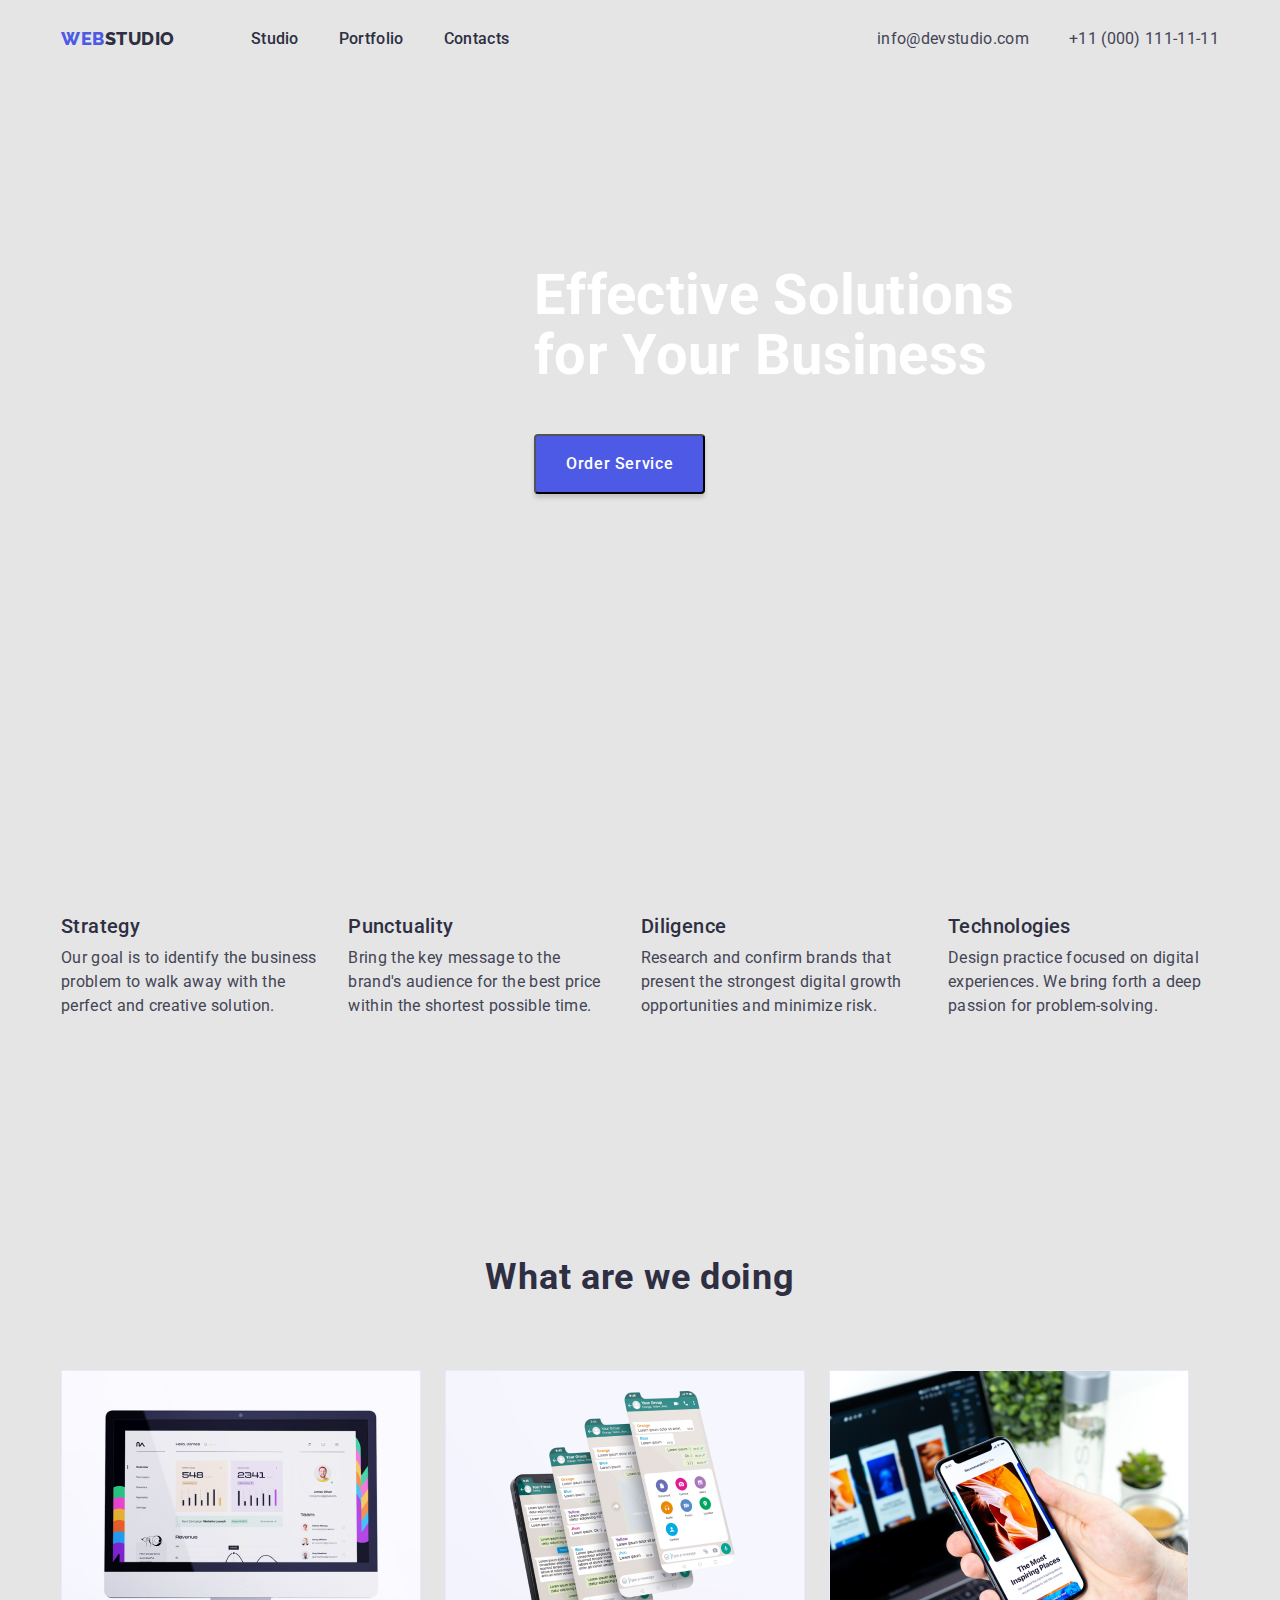
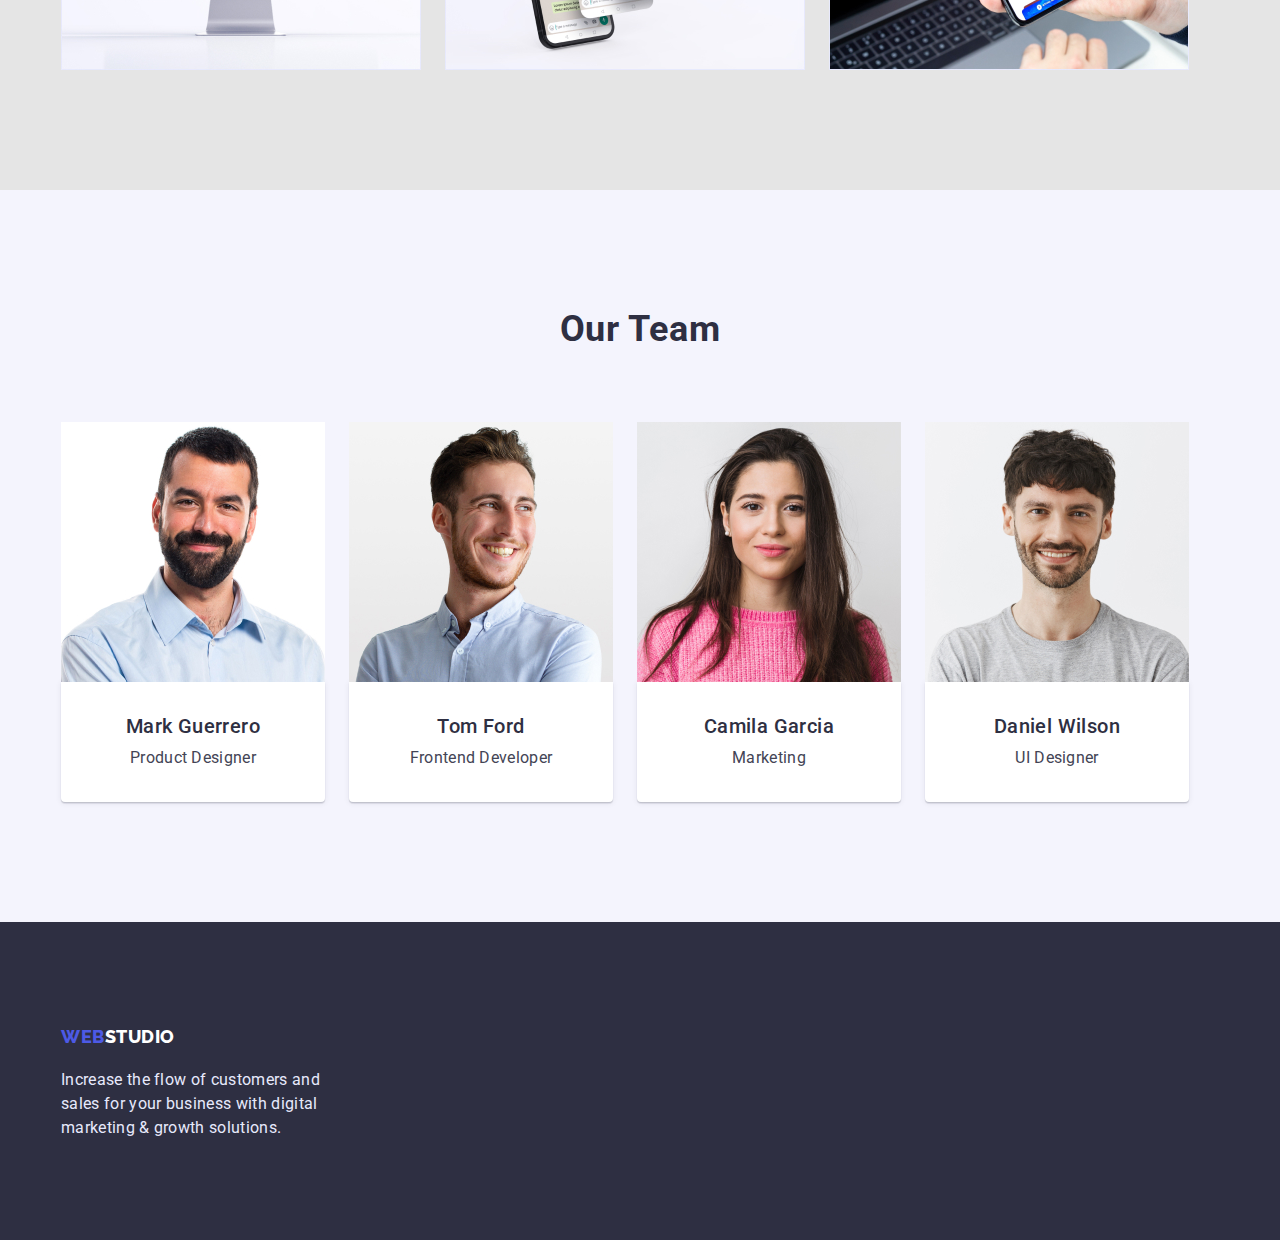
==== index.html @ 833ce64d "робить зміни" ====
<!DOCTYPE html>
<html lang="en">
  <head>
    <meta charset="UTF-8" />
    <meta http-equiv="X-UA-Compatible" content="IE=edge" />
    <meta name="viewport" content="width=device-width, initial-scale=1.0" />
    <title>Homework2</title>
    <link rel="preconnect" href="https://fonts.googleapis.com" />
    <link rel="preconnect" href="https://fonts.gstatic.com" crossorigin />
    <link
      href="https://fonts.googleapis.com/css2?family=Raleway:wght@800&family=Roboto:wght@400;500;700;900&display=swap"
      rel="stylesheet"
    />
    <link
      rel="stylesheet"
      href="https://cdn.jsdelivr.net/npm/modern-normalize@1.1.0/modern-normalize.css"
    />
    <link rel="stylesheet" href="./css/styles.css" />
  </head>
  <body>
    <!--header-->
    <header class="top-header">
      <div class="container top-header-container">
        <nav class="nav">
          <a class="logo link container-logo" href="./index.html">Web<span class="logo-studio-up">Studio</span></a>
          <ul class="menu list">
            <li class="menu-item"><a href="./index.html" class="menu-link link">Studio</a></li>
            <li class="menu-item">
              <a href="./portfolio.html" class="menu-link link">Portfolio</a>
            </li>
            <li class="menu-item"><a href="" class="menu-link link">Contacts</a></li>
          </ul>
        </nav>
        <ul class="contact list">
          <li class="contact-mail">
            <a href="mailto:info@devstudio.com" class="mail link">info@devstudio.com</a>
          </li>
          <li class="contact-number">
            <a href="tel:+110001111111" class="number link">+11 (000) 111-11-11</a>
          </li>
        </ul>
      </div>
    </header>
    <!-- HERO -->
    <section class="hero">
      <div class="container hero-container">
        <h1 class="hero-title">Effective Solutions for Your Business</h1>
        <button type="button" class="modal-btn">Order Service</button>
      </div>
    </section>
    <!--main-->
    <main class="main">
      <!-- OUR FEATURES -->
      <section class="section">
        <div class="container container-features">
          <h2 class="section-title our">Our features</h2>
          <ul class="features-list list">
            <li class="features-list-title">
              <h3 class="caption">Strategy</h3>
              <p class="suptitle suptitle-features">
                Our goal is to identify the business problem to walk away with the perfect and
                creative solution.
              </p>
            </li>
            <li class="features-list-title">
              <h3 class="caption">Punctuality</h3>
              <p class="suptitle suptitle-features">
                Bring the key message to the brand's audience for the best price within the shortest
                possible time.
              </p>
            </li>
            <li class="features-list-title">
              <h3 class="caption">Diligence</h3>
              <p class="suptitle suptitle-features">
                Research and confirm brands that present the strongest digital growth opportunities
                and minimize risk.
              </p>
            </li>
            <li class="features-list-title">
              <h3 class="caption">Technologies</h3>
              <p class="suptitle suptitle-features">
                Design practice focused on digital experiences. We bring forth a deep passion for
                problem-solving.
              </p>
            </li>
          </ul>
        </div>
      </section>
      <!-- What are we doing -->
      <section class="section">
        <div class="container">
          <h2 class="section-title">What are we doing</h2>
          <ul class="work-list list">
            <li class="work-list-title">
              <img
                class="pictures-work"
                src="./images/box1.jpg"
                alt="ekran"
                width="360"
                height="300"
              />
            </li>
            <li class="work-list-title">
              <img
                class="pictures-work"
                src="./images/box2.jpg"
                alt="phones"
                width="360"
                height="300"
              />
            </li>
            <li class="work-list-title">
              <img
                class="pictures-work"
                src="./images/box3.jpg"
                alt="notebook and phone"
                width="360"
                height="300"
              />
            </li>
          </ul>
        </div>
      </section>
      <section class="section section-team">
        <div class="container">
          <h2 class="section-title">Our Team</h2>
          <ul class="team-list list">
            <li class="team-list-title">
              <img
                class="pictures-team"
                src="./images/card1.jpg"
                alt="produkt designer"
                width="264"
                height="260"
              />
              <div class="team-card">
                <h3 class="caption">Mark Guerrero</h3>
                <p class="suptitle suptitle-team">Product Designer</p>
              </div>
            </li>
            <li class="team-list-title">
              <img
                class="pictures-team"
                src="./images/card2.jpg"
                alt="fronted developer"
                width="264"
                height="260"
              />
              <div class="team-card">
                <h3 class="caption">Tom Ford</h3>
                <p class="suptitle suptitle-team">Frontend Developer</p>
              </div>
            </li>
            <li class="team-list-title">
              <img
                class="pictures-team"
                src="./images/card3.jpg"
                alt="marketing"
                width="264"
                height="260"
              />
              <div class="team-card">
                <h3 class="caption">Camila Garcia</h3>
                <p class="suptitle suptitle-team">Marketing</p>
              </div>
            </li>
            <li class="team-list-title">
              <img
                class="pictures-team"
                src="./images/card4.jpg"
                alt="ul designer"
                width="264"
                height="260"
              />
              <div class="team-card">
                <h3 class="caption">Daniel Wilson</h3>
                <p class="suptitle suptitle-team">UI Designer</p>
              </div>
            </li>
          </ul>
        </div>
      </section>
    </main>
    <!--footer-->
    <footer class="footer">
      <div class="container container-footer">
        <a href="./index.html" class="logo link footer-logo">Web<span class="logo-studio-down">Studio</span></a>
        <p class="suptitle suptitle-footer">
          Increase the flow of customers and sales for your business with digital marketing & growth
          solutions.
        </p>
      </div>
    </footer>
  </body>
</html>
---- css/styles.css ----
:root {
  --primery-text-color: #434455;
  --title-text-color: #2e2f42;
  --accent-color: #404bbf;
  --primery-background-color: #e5e5e5;
  --secondary-background-color: #4d5ae5;
  --third-text-color: #ffffff;
  --additional-color: #e7e9fc;
}
body {
  font-family: 'Roboto', sans-serif;
  letter-spacing: 0.02em;
  color: var(--primery-text-color);
  background-color: var(--primery-background-color);
}
.section {
  padding-top: 120px;
  padding-bottom: 120px;
}
.container {
  width: 1158px;
  margin-left: auto;
  margin-right: auto;

}
h1,
h2,
h3,
h4,
p {
  margin-top: 0;
  margin-bottom: 0;
}
ul,
ol {
  margin-top: 0;
  margin-bottom: 0;
  padding-left: 0;
}
img {
  display: block;
}
.list {
  list-style: none;
}

.link {
  text-decoration: none;
}
/* ===================HEADER================================ */

/* menu */
.top-header-container {
  display: flex;
  align-items: center;
  padding-top: 24px;
  padding-bottom: 24px;
}
.nav {
  display: flex;
  align-items: center;
}
.container-logo {margin-right: 76px;}
.menu {
  display: flex;
  align-items: center;
}
.contact {
  display: flex;
  align-items: center;
  margin-left: auto;
}
.number {
  margin-left: 40px;
  
}

.menu-link {
  font-weight: 500;
  font-size: 16px;
  line-height: 1.5;
  color: var(--title-text-color);
}
.menu-item:not(:last-child) {
  margin-right: 40px;
}

.menu-link:hover,
.menu-link:focus {
  color: var(--accent-color);
}
.contact {
  display: flex;
  align-items: center;
}
.mail,
.number {
  font-size: 16px;
  line-height: 1.5;
  color: var(--primery-text-color);
}
.mail:hover,
.number:hover,
.mail:focus,
.number:focus {
  color: var(--accent-color);
}
/* ===================/HEADER================================ */
/*===================== COMPONENTS =================*/
.logo {
  font-family: 'Raleway', sans-serif;
  font-weight: 800;
  font-size: 18px;
  line-height: 1.67;
  letter-spacing: 0.03em;
  text-transform: uppercase;
  color: var(--secondary-background-color);
  
}
.logo .logo-studio-up {
  color: var(--title-text-color);
}
.logo .logo-studio-down {
  color: var(--third-text-color);
}
/* button */
.modal-btn {
  font-family: 'Roboto';
  font-weight: 500;
  font-size: 16px;
  line-height: 1.5;
  letter-spacing: 0.04em;
  color: var(--third-text-color);
  background-color: var(--secondary-background-color);
  cursor: pointer;
  box-shadow: 0px 4px 4px rgba(0, 0, 0, 0.15);
  border-radius: 4px;
  padding-top: 16px;
  padding-bottom: 16px;
  padding-left: 30px;
  padding-right: 30px;
}
.modal-btn:hover,
.modal-btn:focus {
  background-color: var(--accent-color);
  color: var(--third-text-color);
}
.button {
  font-family: 'Roboto';
  font-weight: 500;
  font-size: 16px;
  line-height: 1.5;
  letter-spacing: 0.04em;
  color: var(--secondary-background-color);
}
.button:hover,
.button:focus {
  color: var(--third-text-color);
  background-color: var(--accent-color);
  cursor: pointer;
}
.suptitle {
  font-size: 16px;
  line-height: 1.5;
  color: var(--primery-text-color);

}

.suptitle-footer {
  color: var(--additional-color);
}
.caption {
  font-weight: 500;
  font-size: 20px;
  line-height: 1.2;
  letter-spacing: 0.02em;
  color: var(--title-text-color);
  

}

.section-title {
  font-size: 36px;
  line-height: 1.11;
  letter-spacing: 0.02em;
  color: var(--title-text-color);
  text-align: center;
  margin-bottom: 72px;
  display: flex;
  justify-content: center;


}
/* ==================HERO========== */
.hero-container{

 padding-top: 188px;
 padding-bottom: 188px;
 padding-left: 473px;
  
}
.hero-title {
  font-size: 56px;
  line-height: 1.07;
  color: var(--third-text-color);
  width: 494px;
height: 120px;
left: 473px;
top: 260px;
margin-bottom: 48px;

}

.our {
  opacity: 0;
}
/* ===================/HERO================================ */

/*===================== MAIN =================*/


 
  

/* features */

.features-list{
  display: flex;
  gap:24px;
} 
.features-list-title{
  flex-basis: calc((100%-48px)/3);
}

.work-list
{
  display: flex;
  gap: 24px;
}
.team-list{
  display: flex;
  gap: 24px;
}

.feature-list .title {
  color: var(--title-text-color);
}
.caption{
  margin-bottom: 8px;
}
.section-team {
  background-color: #F4F4FD;
  display: flex;
  
}
.team-card
{  padding-top: 32px;
  padding-bottom: 32px;
  padding-right: 16px;
  padding-left: 16px;
  background-color: var(--third-text-color);
  box-shadow: 0px 1px 6px rgba(46, 47, 66, 0.08), 0px 1px 1px rgba(46, 47, 66, 0.16), 0px 2px 1px rgba(46, 47, 66, 0.08);
border-radius: 0px 0px 4px 4px;
text-align: center;

}

/*===================== /MAIN =================*/

/* ===================FOOTER============= */
.footer {
  background-color: var(--title-text-color);
}
.container-footer{
  padding-top: 100px;
  padding-bottom: 100px;
  

}
.suptitle-footer{
  width: 264px;
height: 72px;
left: 156px;
top: 2418px;
margin-top: 16px;
flex-grow: 1;

}

/* ===================/FOOTER============= */
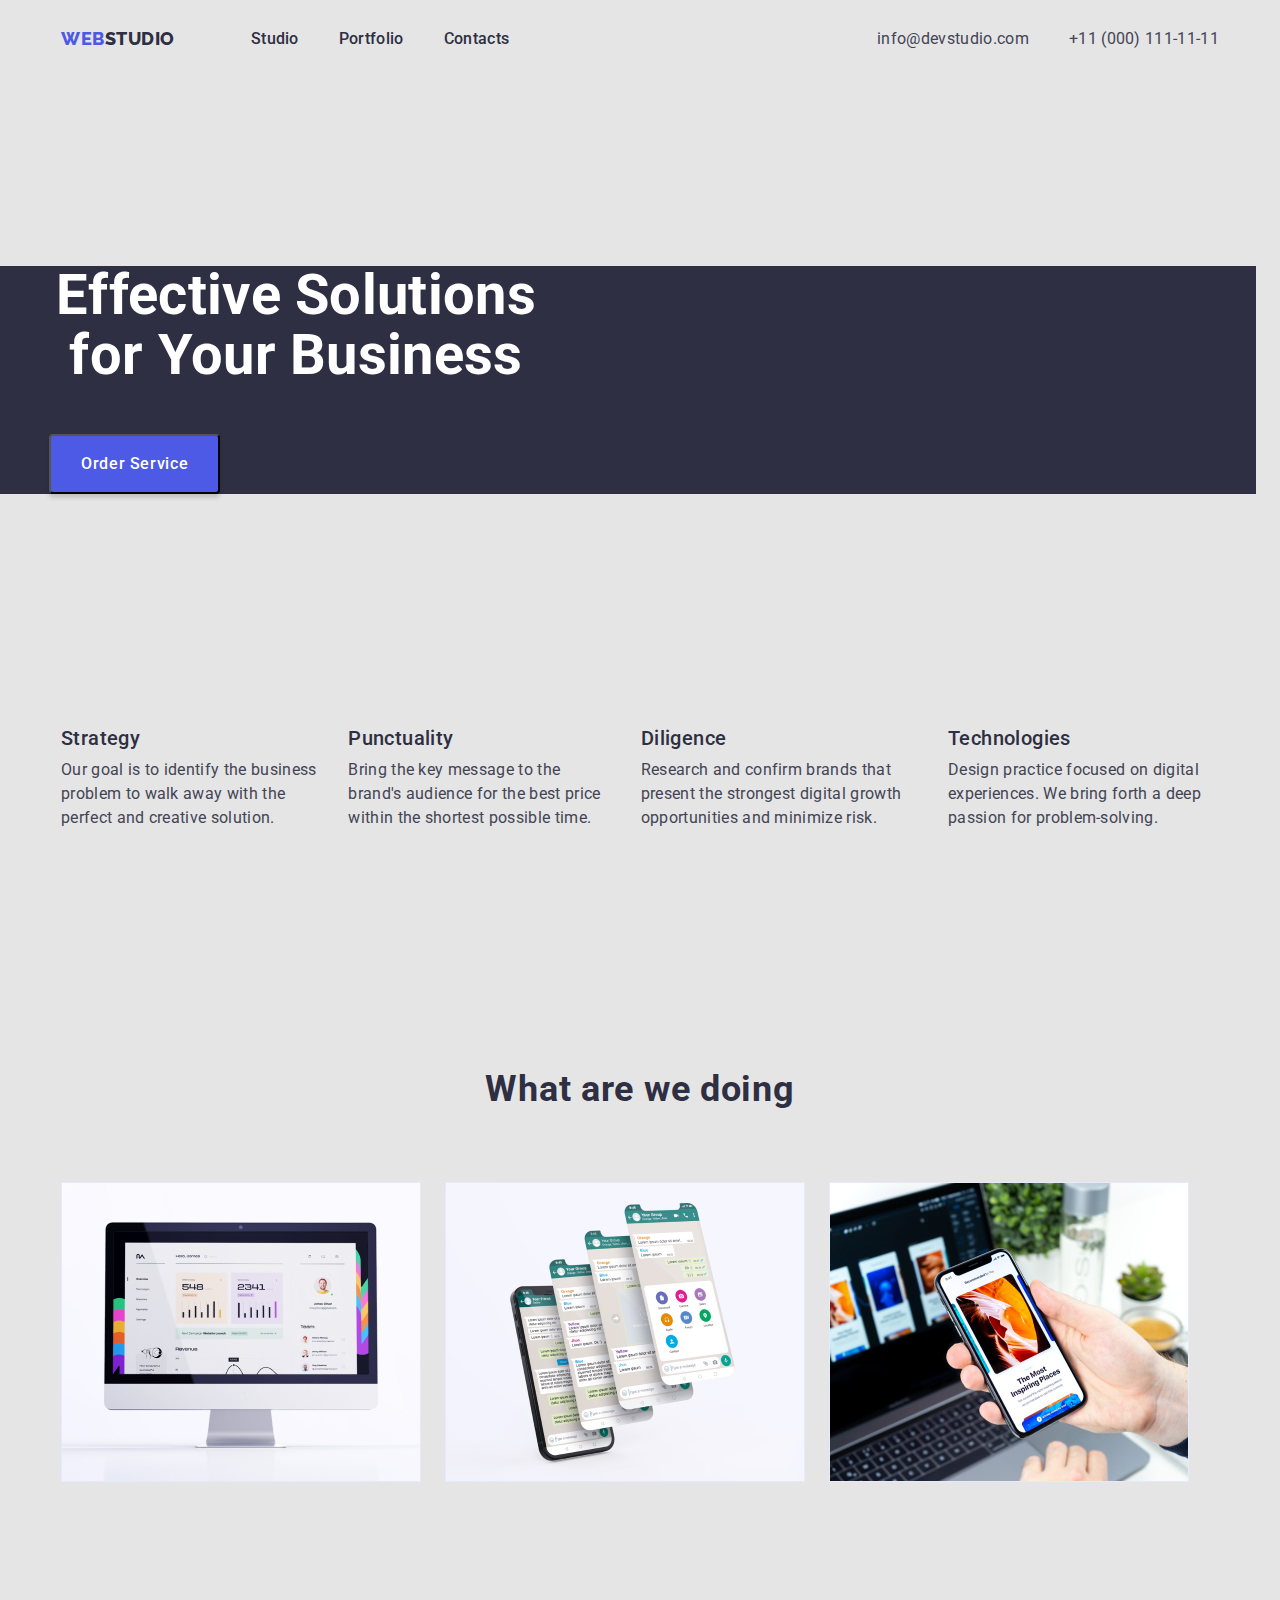
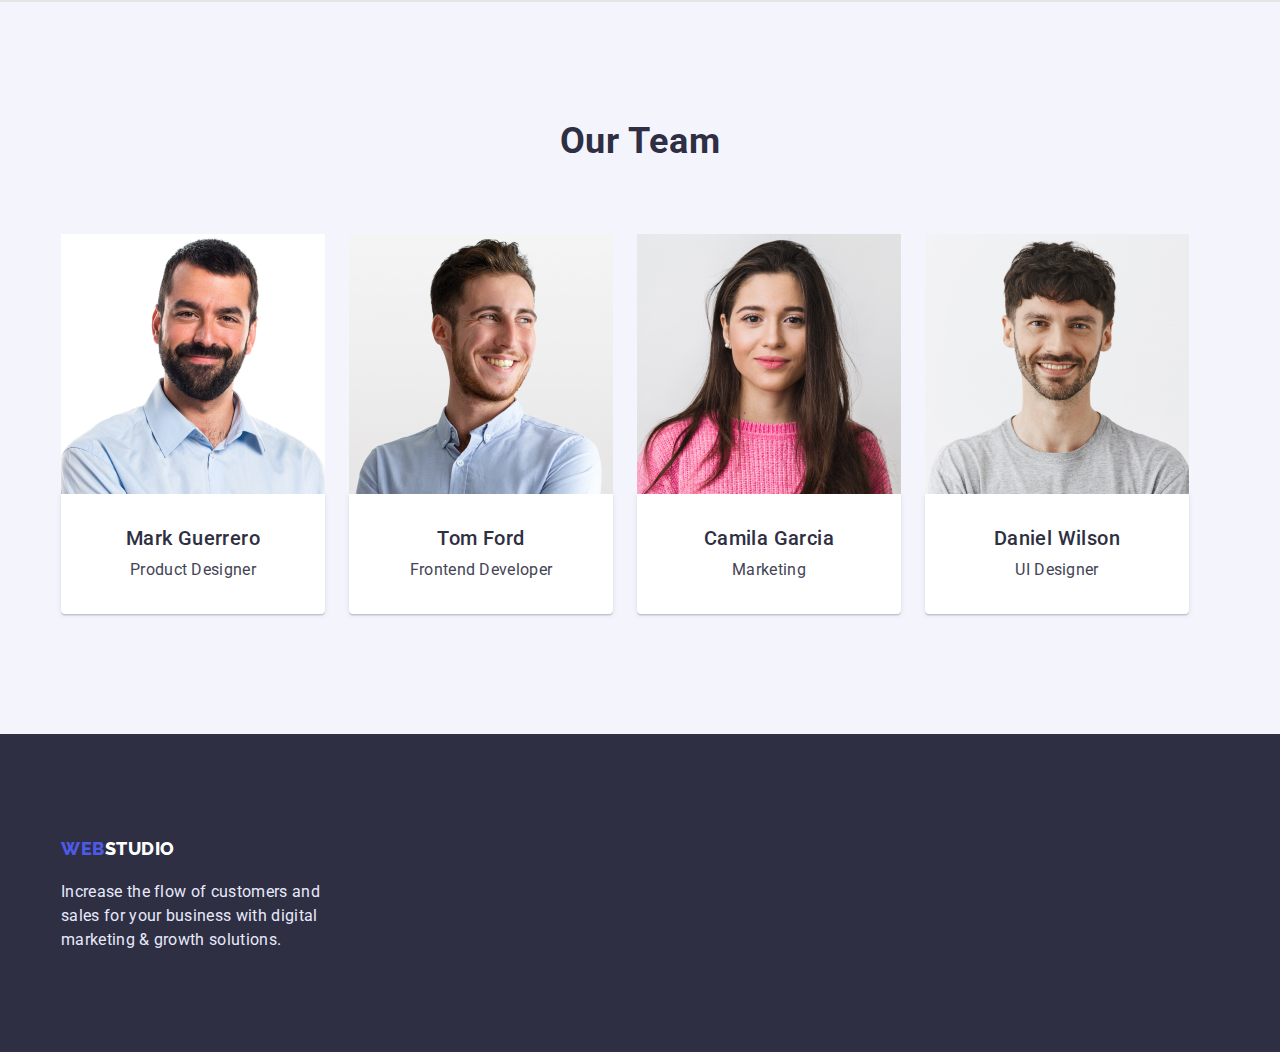
==== commit 2443ff75: "Зміна стилів" ====
--- a/index.html
+++ b/index.html
@@ -52,7 +52,7 @@
     <main class="main">
       <!-- OUR FEATURES -->
       <section class="section">
-        <div class="container container-features">
+        <div class="container  ">
           <h2 class="section-title our">Our features</h2>
           <ul class="features-list list">
             <li class="features-list-title">
--- a/css/styles.css
+++ b/css/styles.css
@@ -21,7 +21,6 @@
   width: 1158px;
   margin-left: auto;
   margin-right: auto;
-
 }
 h1,
 h2,
@@ -60,7 +59,9 @@
   display: flex;
   align-items: center;
 }
-.container-logo {margin-right: 76px;}
+.container-logo {
+  margin-right: 76px;
+}
 .menu {
   display: flex;
   align-items: center;
@@ -72,7 +73,6 @@
 }
 .number {
   margin-left: 40px;
-  
 }
 
 .menu-link {
@@ -115,7 +115,6 @@
   letter-spacing: 0.03em;
   text-transform: uppercase;
   color: var(--secondary-background-color);
-  
 }
 .logo .logo-studio-up {
   color: var(--title-text-color);
@@ -163,7 +162,6 @@
   font-size: 16px;
   line-height: 1.5;
   color: var(--primery-text-color);
-
 }
 
 .suptitle-footer {
@@ -175,8 +173,6 @@
   line-height: 1.2;
   letter-spacing: 0.02em;
   color: var(--title-text-color);
-  
-
 }
 
 .section-title {
@@ -186,83 +182,78 @@
   color: var(--title-text-color);
   text-align: center;
   margin-bottom: 72px;
-  display: flex;
-  justify-content: center;
-
-
 }
 /* ==================HERO========== */
-.hero-container{
-
- padding-top: 188px;
- padding-bottom: 188px;
- padding-left: 473px;
-  
+.hero {
+  background-color: var(--title-text-color);
+  margin-right: 24px;
+}
+.hero-container {
 }
 .hero-title {
   font-size: 56px;
   line-height: 1.07;
   color: var(--third-text-color);
-  width: 494px;
-height: 120px;
-left: 473px;
-top: 260px;
-margin-bottom: 48px;
-
-}
+  max-width: 494px;
+  text-align: center;
+  margin-top: 188px;
+  margin-bottom: 48px;
+}
+
+/* ===================/HERO================================ */
+
+/*===================== MAIN =================*/
 
 .our {
   opacity: 0;
 }
-/* ===================/HERO================================ */
-
-/*===================== MAIN =================*/
-
-
+
+/* features */
+
+.features-list {
+  display: flex;
+  gap: 24px;
+}
+.features-list-title {
+  flex-basis: calc((100%-72px) / 4);
+}
+
+.work-list {
+  display: flex;
+  flex-wrap: wrap;
+  gap: 24px;
+}
+.work-list-title {
  
-  
-
-/* features */
-
-.features-list{
-  display: flex;
-  gap:24px;
-} 
-.features-list-title{
-  flex-basis: calc((100%-48px)/3);
-}
-
-.work-list
-{
-  display: flex;
+}
+.team-list {
+  display: flex;
+  flex-wrap: wrap;
   gap: 24px;
 }
-.team-list{
-  display: flex;
-  gap: 24px;
-}
-
+.team-list-title {
+  flex-basis: calc((100%-72px) / 4);
+}
 .feature-list .title {
   color: var(--title-text-color);
 }
-.caption{
+.caption {
   margin-bottom: 8px;
 }
 .section-team {
-  background-color: #F4F4FD;
-  display: flex;
-  
-}
-.team-card
-{  padding-top: 32px;
+  background-color: #f4f4fd;
+  display: flex;
+}
+.team-card {
+  padding-top: 32px;
   padding-bottom: 32px;
   padding-right: 16px;
   padding-left: 16px;
   background-color: var(--third-text-color);
-  box-shadow: 0px 1px 6px rgba(46, 47, 66, 0.08), 0px 1px 1px rgba(46, 47, 66, 0.16), 0px 2px 1px rgba(46, 47, 66, 0.08);
-border-radius: 0px 0px 4px 4px;
-text-align: center;
-
+  box-shadow: 0px 1px 6px rgba(46, 47, 66, 0.08), 0px 1px 1px rgba(46, 47, 66, 0.16),
+    0px 2px 1px rgba(46, 47, 66, 0.08);
+  border-radius: 0px 0px 4px 4px;
+  text-align: center;
 }
 
 /*===================== /MAIN =================*/
@@ -271,20 +262,17 @@
 .footer {
   background-color: var(--title-text-color);
 }
-.container-footer{
+.container-footer {
   padding-top: 100px;
   padding-bottom: 100px;
-  
-
-}
-.suptitle-footer{
+}
+.suptitle-footer {
   width: 264px;
-height: 72px;
-left: 156px;
-top: 2418px;
-margin-top: 16px;
-flex-grow: 1;
-
+  height: 72px;
+  left: 156px;
+  top: 2418px;
+  margin-top: 16px;
+  flex-grow: 1;
 }
 
 /* ===================/FOOTER============= */
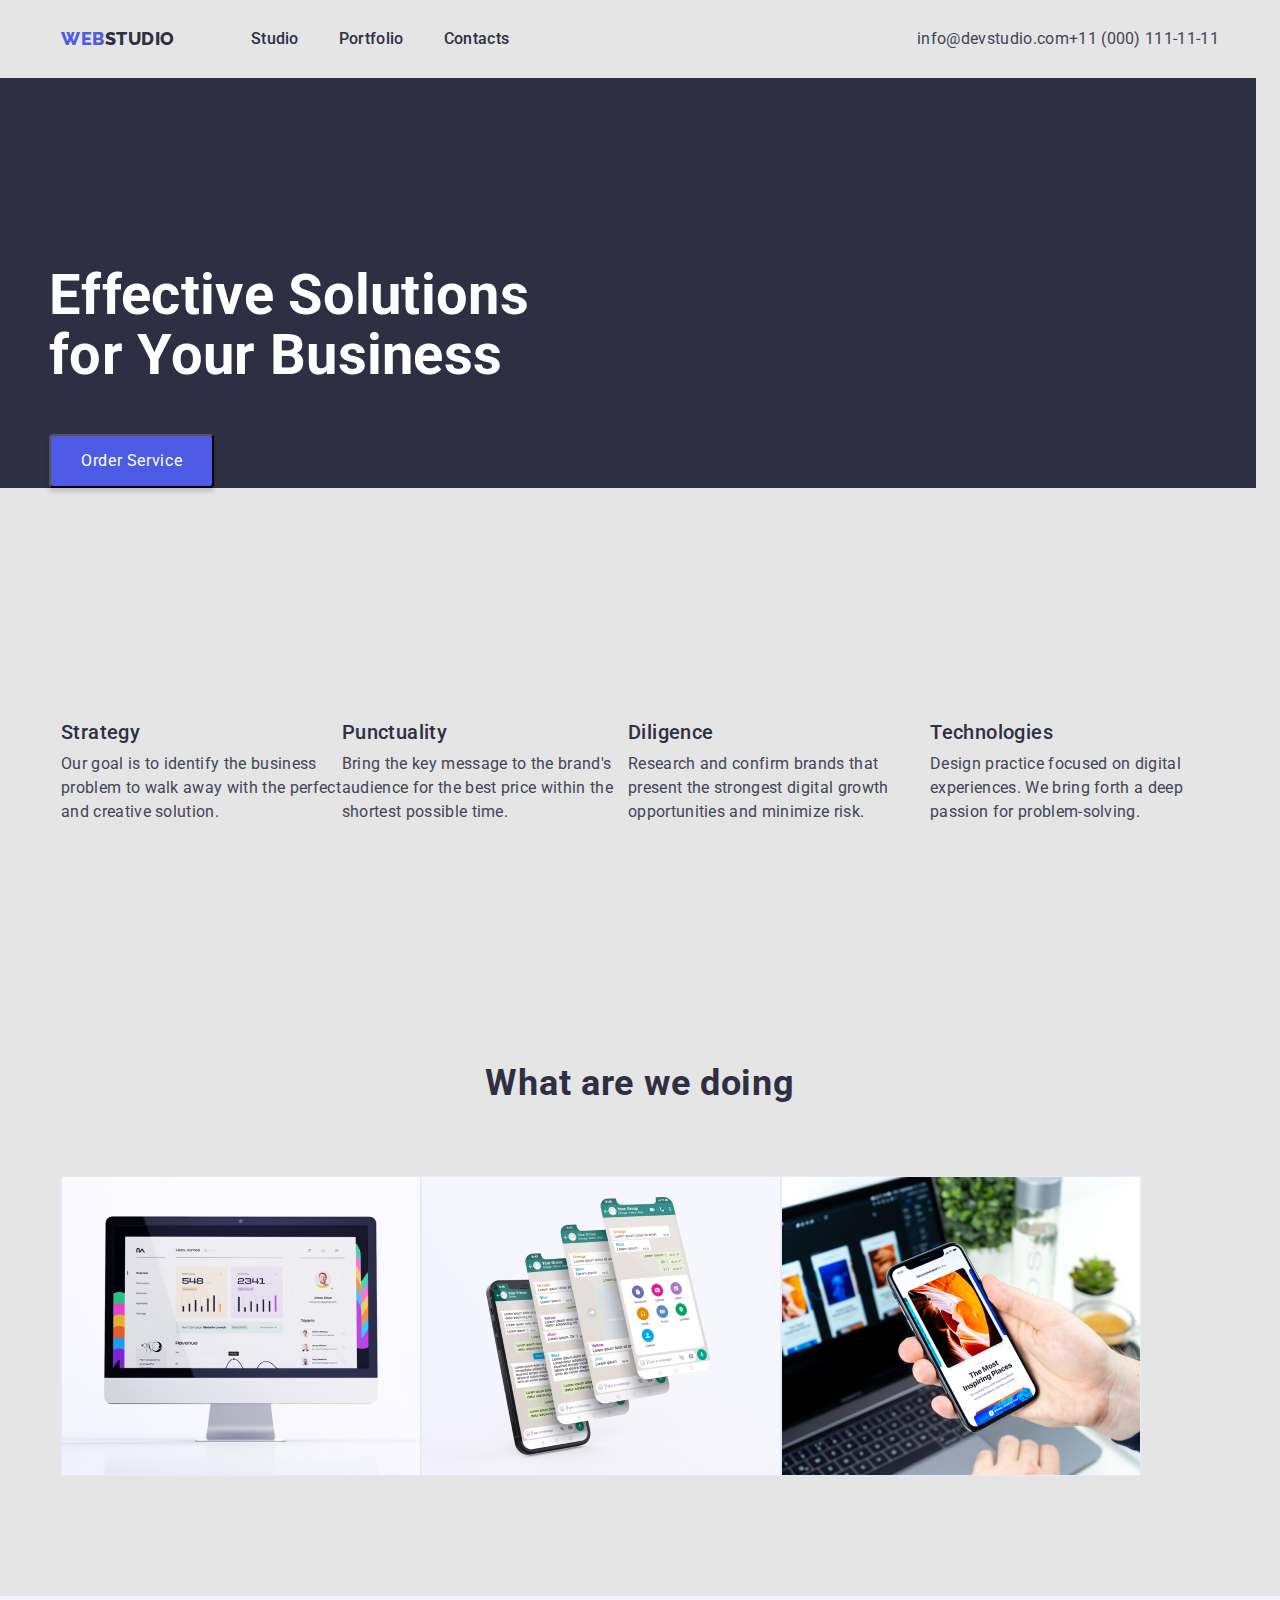
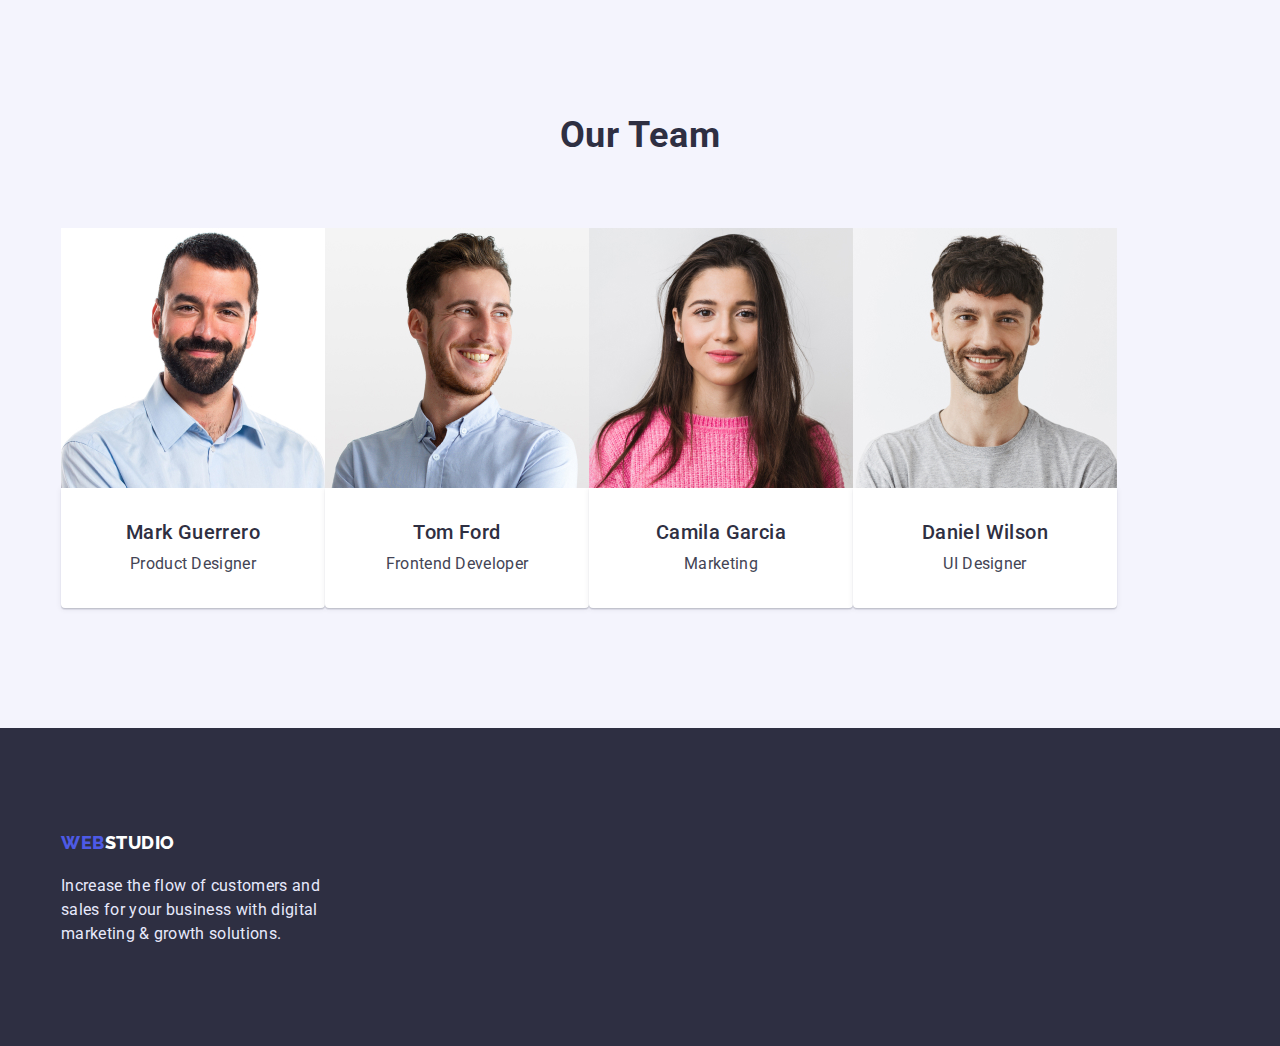
==== commit 27573bac: "продовження роботи" ====
--- a/index.html
+++ b/index.html
@@ -31,14 +31,14 @@
             <li class="menu-item"><a href="" class="menu-link link">Contacts</a></li>
           </ul>
         </nav>
-        <ul class="contact list">
+        <div class="contact-div"><ul class="contact list">
           <li class="contact-mail">
             <a href="mailto:info@devstudio.com" class="mail link">info@devstudio.com</a>
           </li>
           <li class="contact-number">
             <a href="tel:+110001111111" class="number link">+11 (000) 111-11-11</a>
           </li>
-        </ul>
+        </ul></div>
       </div>
     </header>
     <!-- HERO -->
--- a/css/styles.css
+++ b/css/styles.css
@@ -21,14 +21,14 @@
   width: 1158px;
   margin-left: auto;
   margin-right: auto;
-}
+
+  }
 h1,
 h2,
 h3,
 h4,
 p {
-  margin-top: 0;
-  margin-bottom: 0;
+  margin:0;
 }
 ul,
 ol {
@@ -36,13 +36,13 @@
   margin-bottom: 0;
   padding-left: 0;
 }
+button {cursor: pointer;} 
 img {
   display: block;
 }
 .list {
   list-style: none;
 }
-
 .link {
   text-decoration: none;
 }
@@ -66,13 +66,8 @@
   display: flex;
   align-items: center;
 }
-.contact {
-  display: flex;
-  align-items: center;
-  margin-left: auto;
-}
-.number {
-  margin-left: 40px;
+.menu-item:not(:last-child) {
+  margin-right: 40px;
 }
 
 .menu-link {
@@ -81,17 +76,20 @@
   line-height: 1.5;
   color: var(--title-text-color);
 }
-.menu-item:not(:last-child) {
-  margin-right: 40px;
+.contact {
+  display: flex;
+  align-items: center;
+  margin-left: auto;
+}
+.contact-div{ margin-left: auto;
+}
+.contact-div:first-child {
+  margin-left: 40px;
 }
 
 .menu-link:hover,
 .menu-link:focus {
   color: var(--accent-color);
-}
-.contact {
-  display: flex;
-  align-items: center;
 }
 .mail,
 .number {
@@ -124,10 +122,7 @@
 }
 /* button */
 .modal-btn {
-  font-family: 'Roboto';
-  font-weight: 500;
-  font-size: 16px;
-  line-height: 1.5;
+ 
   letter-spacing: 0.04em;
   color: var(--third-text-color);
   background-color: var(--secondary-background-color);
@@ -145,10 +140,7 @@
   color: var(--third-text-color);
 }
 .button {
-  font-family: 'Roboto';
   font-weight: 500;
-  font-size: 16px;
-  line-height: 1.5;
   letter-spacing: 0.04em;
   color: var(--secondary-background-color);
 }
@@ -157,15 +149,20 @@
   color: var(--third-text-color);
   background-color: var(--accent-color);
   cursor: pointer;
+}
+
+.section-title {
+  font-size: 36px;
+  line-height: 1.11;
+  letter-spacing: 0.02em;
+  color: var(--title-text-color);
+  text-align: center;
+  margin-bottom: 72px;
 }
 .suptitle {
   font-size: 16px;
   line-height: 1.5;
   color: var(--primery-text-color);
-}
-
-.suptitle-footer {
-  color: var(--additional-color);
 }
 .caption {
   font-weight: 500;
@@ -174,14 +171,8 @@
   letter-spacing: 0.02em;
   color: var(--title-text-color);
 }
-
-.section-title {
-  font-size: 36px;
-  line-height: 1.11;
-  letter-spacing: 0.02em;
-  color: var(--title-text-color);
-  text-align: center;
-  margin-bottom: 72px;
+.suptitle-footer {
+  color: var(--additional-color);
 }
 /* ==================HERO========== */
 .hero {
@@ -195,9 +186,9 @@
   line-height: 1.07;
   color: var(--third-text-color);
   max-width: 494px;
-  text-align: center;
-  margin-top: 188px;
-  margin-bottom: 48px;
+ padding-bottom: 48px;
+ padding-top: 188px;
+
 }
 
 /* ===================/HERO================================ */
@@ -212,27 +203,25 @@
 
 .features-list {
   display: flex;
-  gap: 24px;
+  
 }
 .features-list-title {
-  flex-basis: calc((100%-72px) / 4);
+  
 }
 
 .work-list {
   display: flex;
-  flex-wrap: wrap;
-  gap: 24px;
+
+
 }
 .work-list-title {
  
 }
 .team-list {
   display: flex;
-  flex-wrap: wrap;
-  gap: 24px;
 }
 .team-list-title {
-  flex-basis: calc((100%-72px) / 4);
+
 }
 .feature-list .title {
   color: var(--title-text-color);
@@ -242,7 +231,7 @@
 }
 .section-team {
   background-color: #f4f4fd;
-  display: flex;
+  
 }
 .team-card {
   padding-top: 32px;
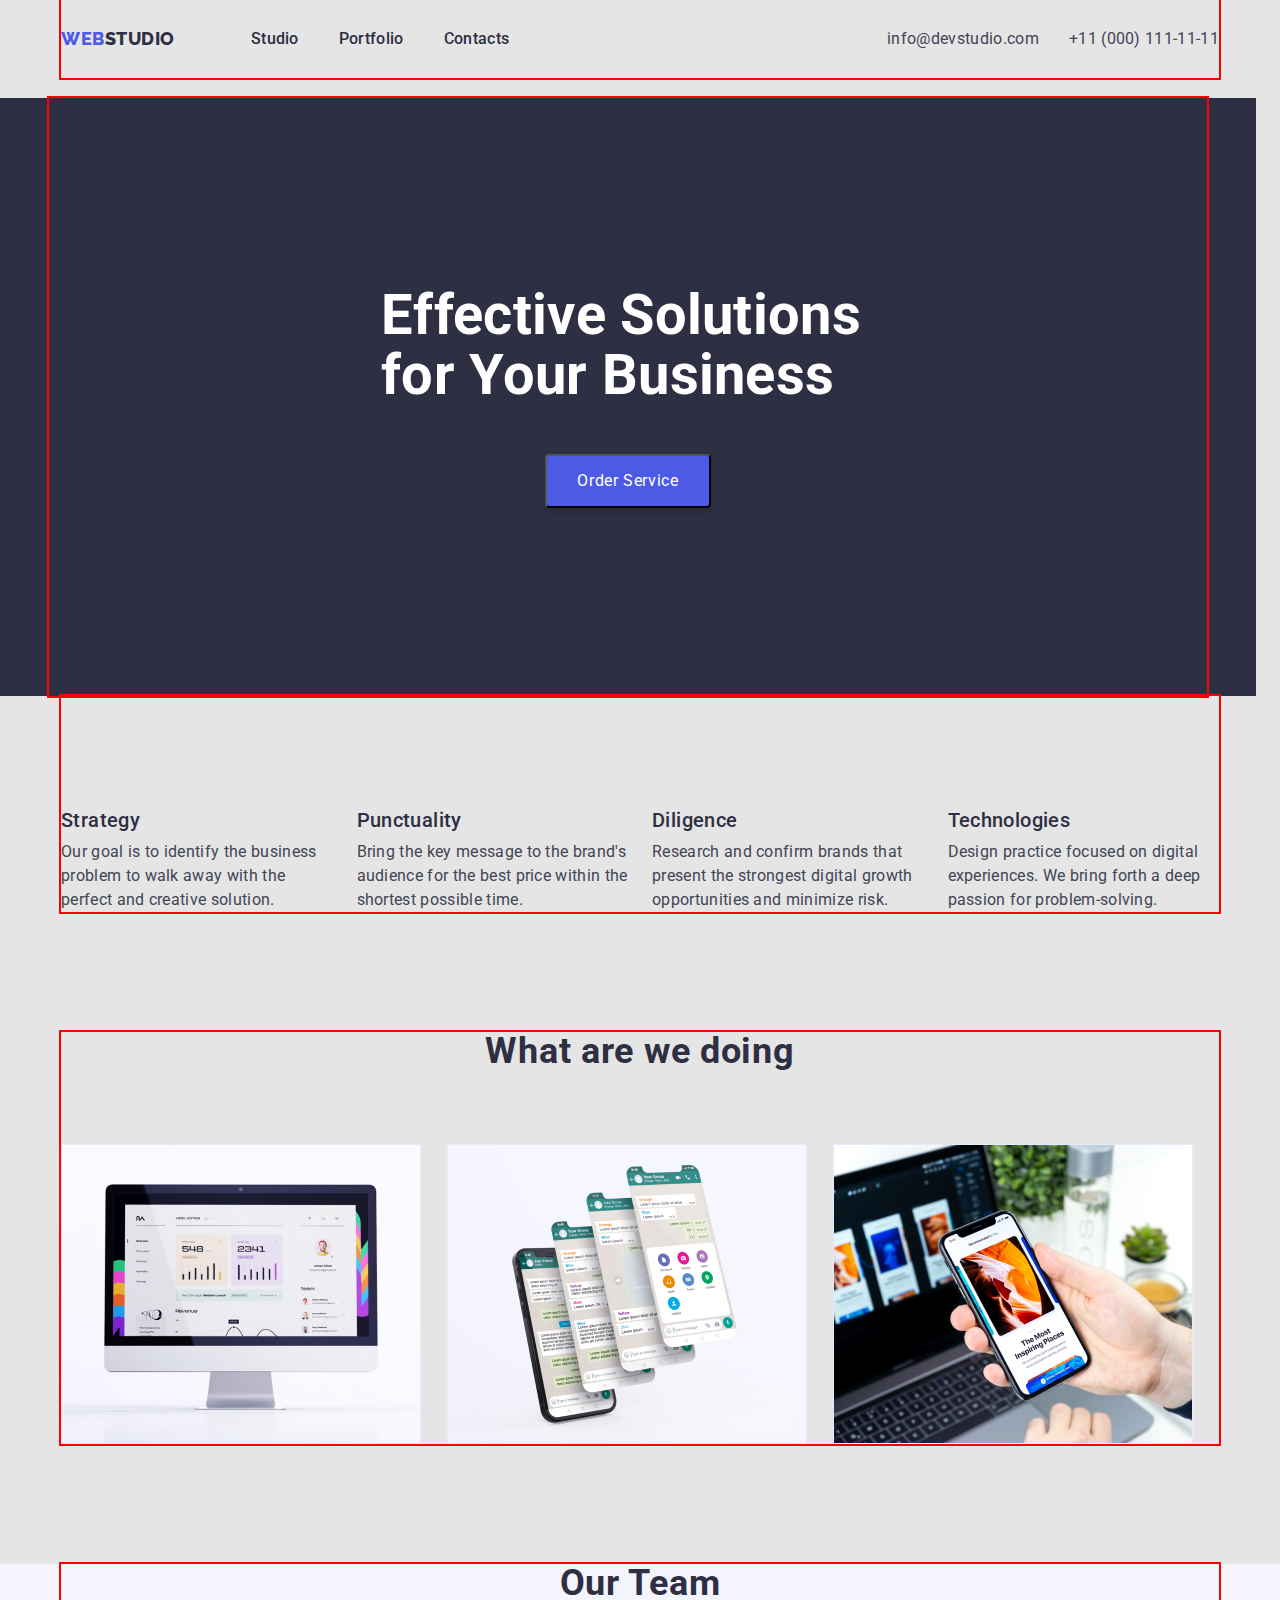
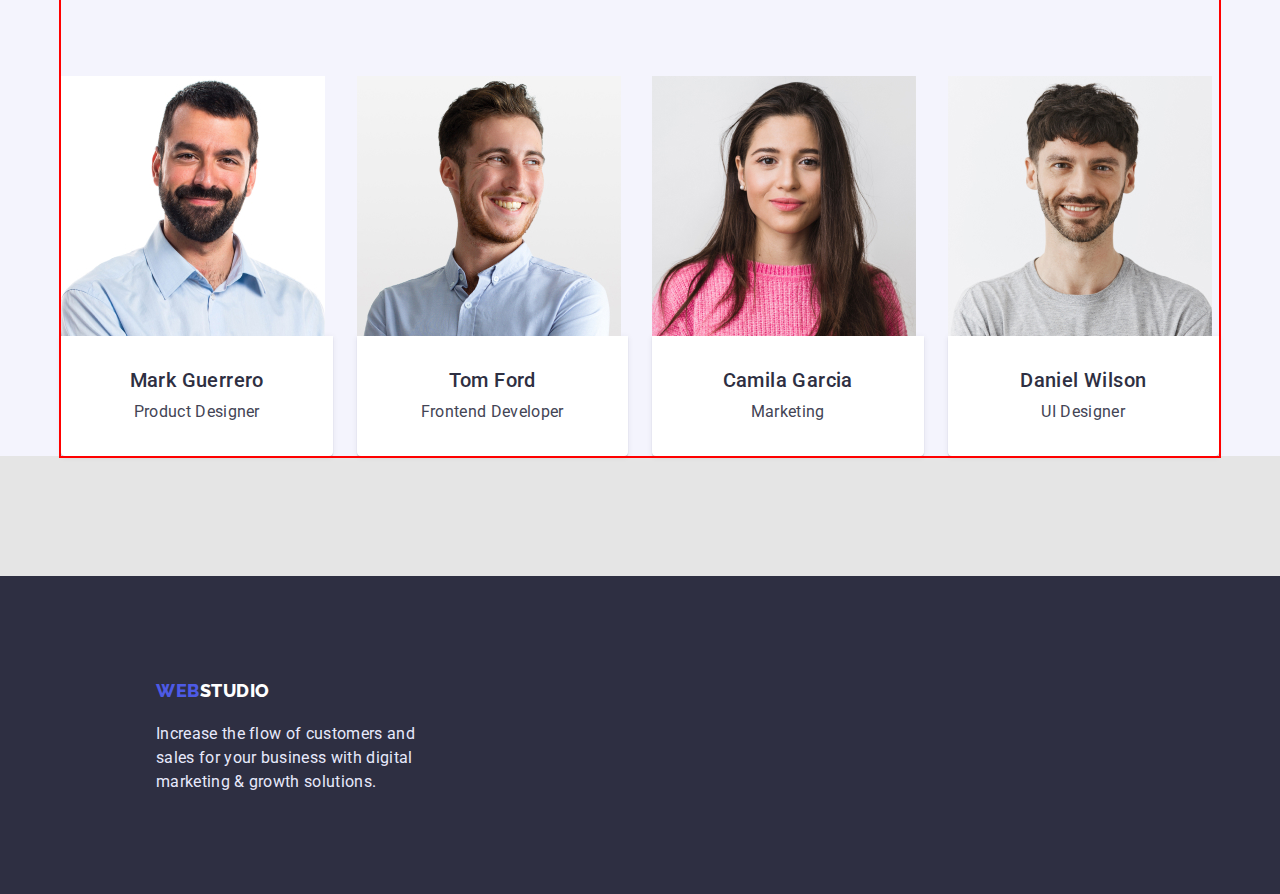
==== commit 62d2d5c0: "+ зміни" ====
--- a/index.html
+++ b/index.html
@@ -52,7 +52,7 @@
     <main class="main">
       <!-- OUR FEATURES -->
       <section class="section">
-        <div class="container  ">
+        <div class="container container-features">
           <h2 class="section-title our">Our features</h2>
           <ul class="features-list list">
             <li class="features-list-title">
@@ -90,7 +90,7 @@
       <section class="section">
         <div class="container">
           <h2 class="section-title">What are we doing</h2>
-          <ul class="work-list list">
+          <div class="container-work"><ul class="work-list list">
             <li class="work-list-title">
               <img
                 class="pictures-work"
@@ -120,10 +120,11 @@
             </li>
           </ul>
         </div>
+        </div>
       </section>
       <section class="section section-team">
         <div class="container">
-          <h2 class="section-title">Our Team</h2>
+          <h2 class="section-title team">Our Team</h2>
           <ul class="team-list list">
             <li class="team-list-title">
               <img
@@ -183,7 +184,7 @@
     </main>
     <!--footer-->
     <footer class="footer">
-      <div class="container container-footer">
+      <div class=" container-footer">
         <a href="./index.html" class="logo link footer-logo">Web<span class="logo-studio-down">Studio</span></a>
         <p class="suptitle suptitle-footer">
           Increase the flow of customers and sales for your business with digital marketing & growth
--- a/css/styles.css
+++ b/css/styles.css
@@ -14,13 +14,14 @@
   background-color: var(--primery-background-color);
 }
 .section {
-  padding-top: 120px;
-  padding-bottom: 120px;
+  margin-top: ;: 120px;
+  margin-bottom: 120px;
 }
 .container {
   width: 1158px;
   margin-left: auto;
   margin-right: auto;
+  outline: 2px solid red;
 
   }
 h1,
@@ -49,6 +50,9 @@
 /* ===================HEADER================================ */
 
 /* menu */
+.top-header{
+  padding-bottom: 20px;
+}
 .top-header-container {
   display: flex;
   align-items: center;
@@ -81,11 +85,13 @@
   align-items: center;
   margin-left: auto;
 }
-.contact-div{ margin-left: auto;
-}
-.contact-div:first-child {
-  margin-left: 40px;
-}
+.contact-div{ 
+  display: flex;
+  align-items: center;
+  margin-left: auto;
+  justify-items: space-between;
+}
+.contact-mail {margin-right: 30px;}
 
 .menu-link:hover,
 .menu-link:focus {
@@ -122,11 +128,12 @@
 }
 /* button */
 .modal-btn {
- 
+  display: block;
+  margin: 0 auto;
+  padding-bottom: 188px;
   letter-spacing: 0.04em;
   color: var(--third-text-color);
   background-color: var(--secondary-background-color);
-  cursor: pointer;
   box-shadow: 0px 4px 4px rgba(0, 0, 0, 0.15);
   border-radius: 4px;
   padding-top: 16px;
@@ -158,6 +165,7 @@
   color: var(--title-text-color);
   text-align: center;
   margin-bottom: 72px;
+  
 }
 .suptitle {
   font-size: 16px;
@@ -180,6 +188,9 @@
   margin-right: 24px;
 }
 .hero-container {
+  max-width: 1440px;
+  padding-top: 188px;
+  padding-bottom: 188px;
 }
 .hero-title {
   font-size: 56px;
@@ -187,7 +198,7 @@
   color: var(--third-text-color);
   max-width: 494px;
  padding-bottom: 48px;
- padding-top: 188px;
+ margin: 0 auto;
 
 }
 
@@ -201,26 +212,34 @@
 
 /* features */
 
+
 .features-list {
   display: flex;
-  
-}
-.features-list-title {
-  
-}
+  gap: 24px;
+}
+.features-list-title{
+  flex-basis: calc((100% - 72px) / 4);
+}
+
 
 .work-list {
   display: flex;
-
-
-}
-.work-list-title {
+  gap: 24px;
+}
+.work-list-title{
+  flex-basis: calc((100% - 72px) / 3);
+}
  
+.team {
+  margin-top: 120px;
 }
 .team-list {
   display: flex;
+  gap: 24px;
+
 }
 .team-list-title {
+  flex-basis: calc((100% - 72px) / 4);
 
 }
 .feature-list .title {
@@ -249,19 +268,20 @@
 
 /* ===================FOOTER============= */
 .footer {
-  background-color: var(--title-text-color);
+  
 }
 .container-footer {
+  width: 1440px;
+  padding-left: 156px;
   padding-top: 100px;
   padding-bottom: 100px;
+  flex-grow: 1;
+  background-color: var(--title-text-color);
 }
 .suptitle-footer {
-  width: 264px;
-  height: 72px;
-  left: 156px;
-  top: 2418px;
-  margin-top: 16px;
-  flex-grow: 1;
+  max-width: 264px;
+   margin-top: 16px;
+  
 }
 
 /* ===================/FOOTER============= */
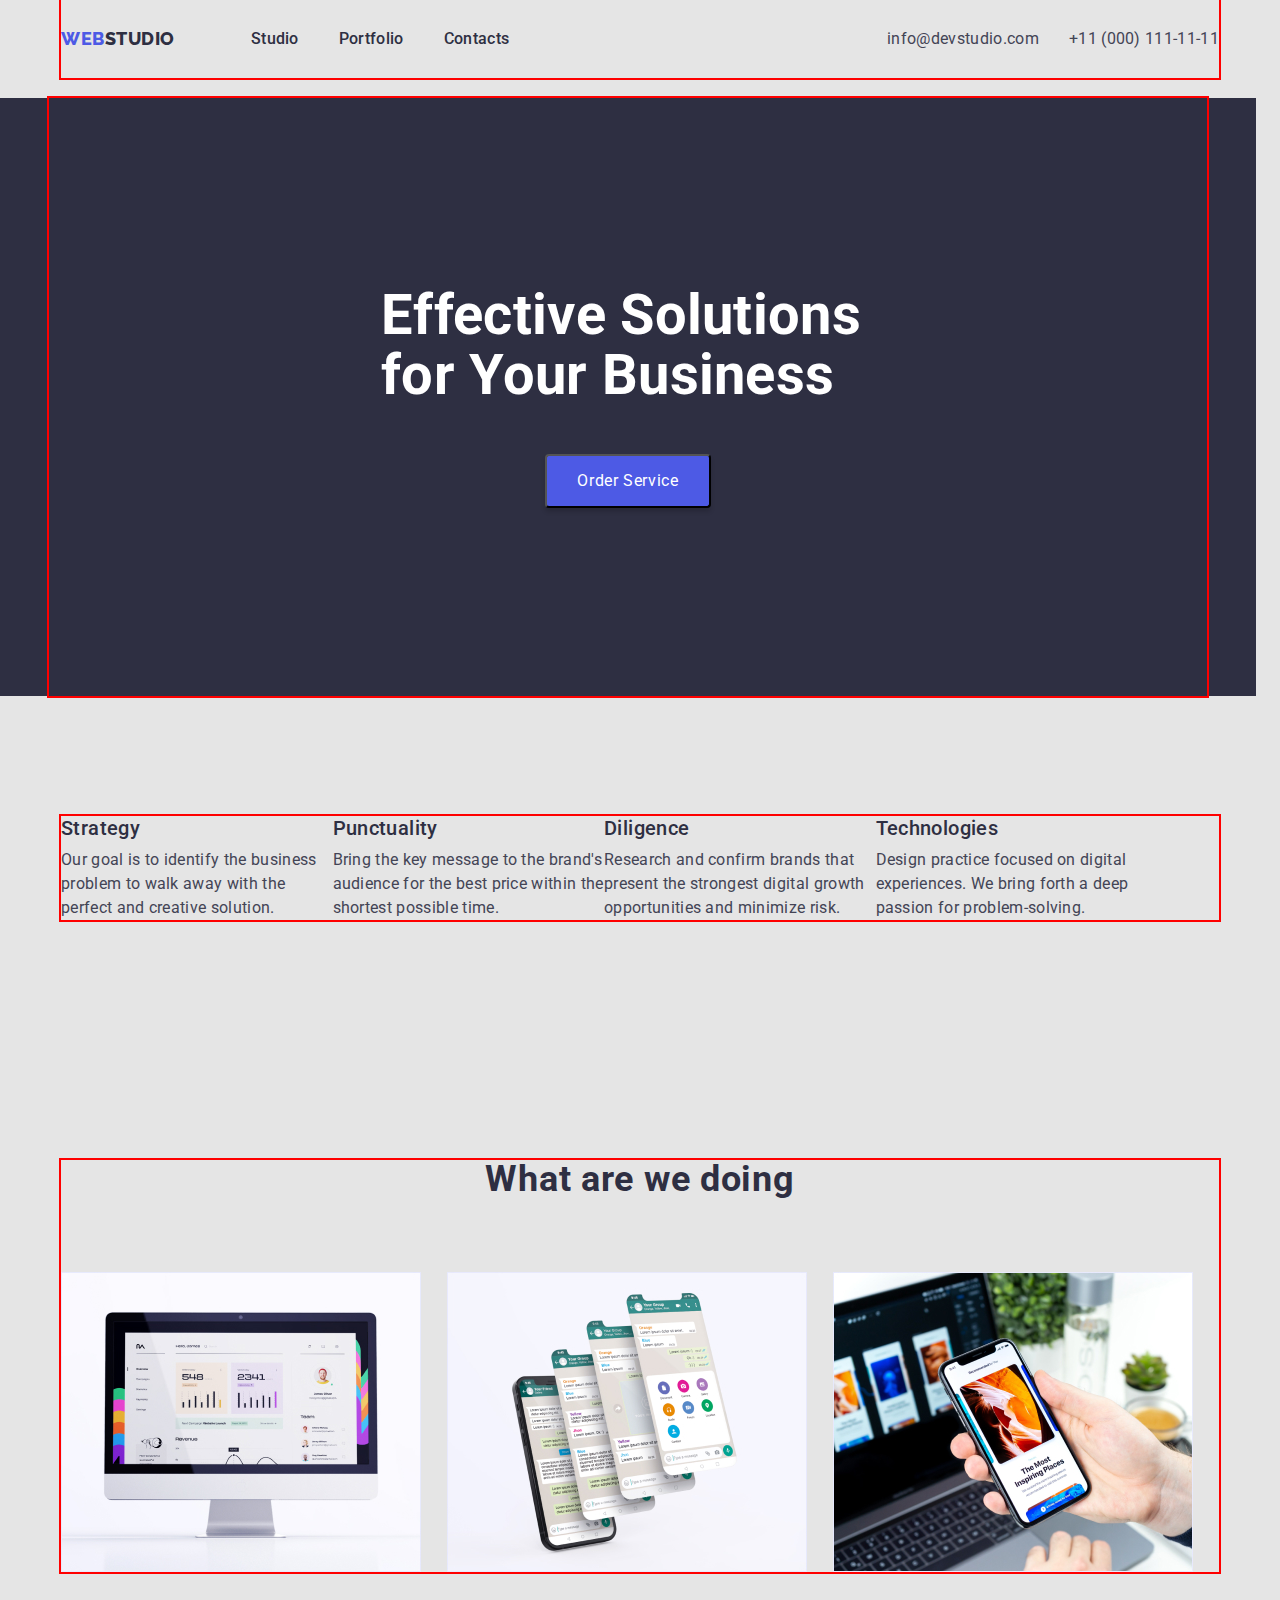
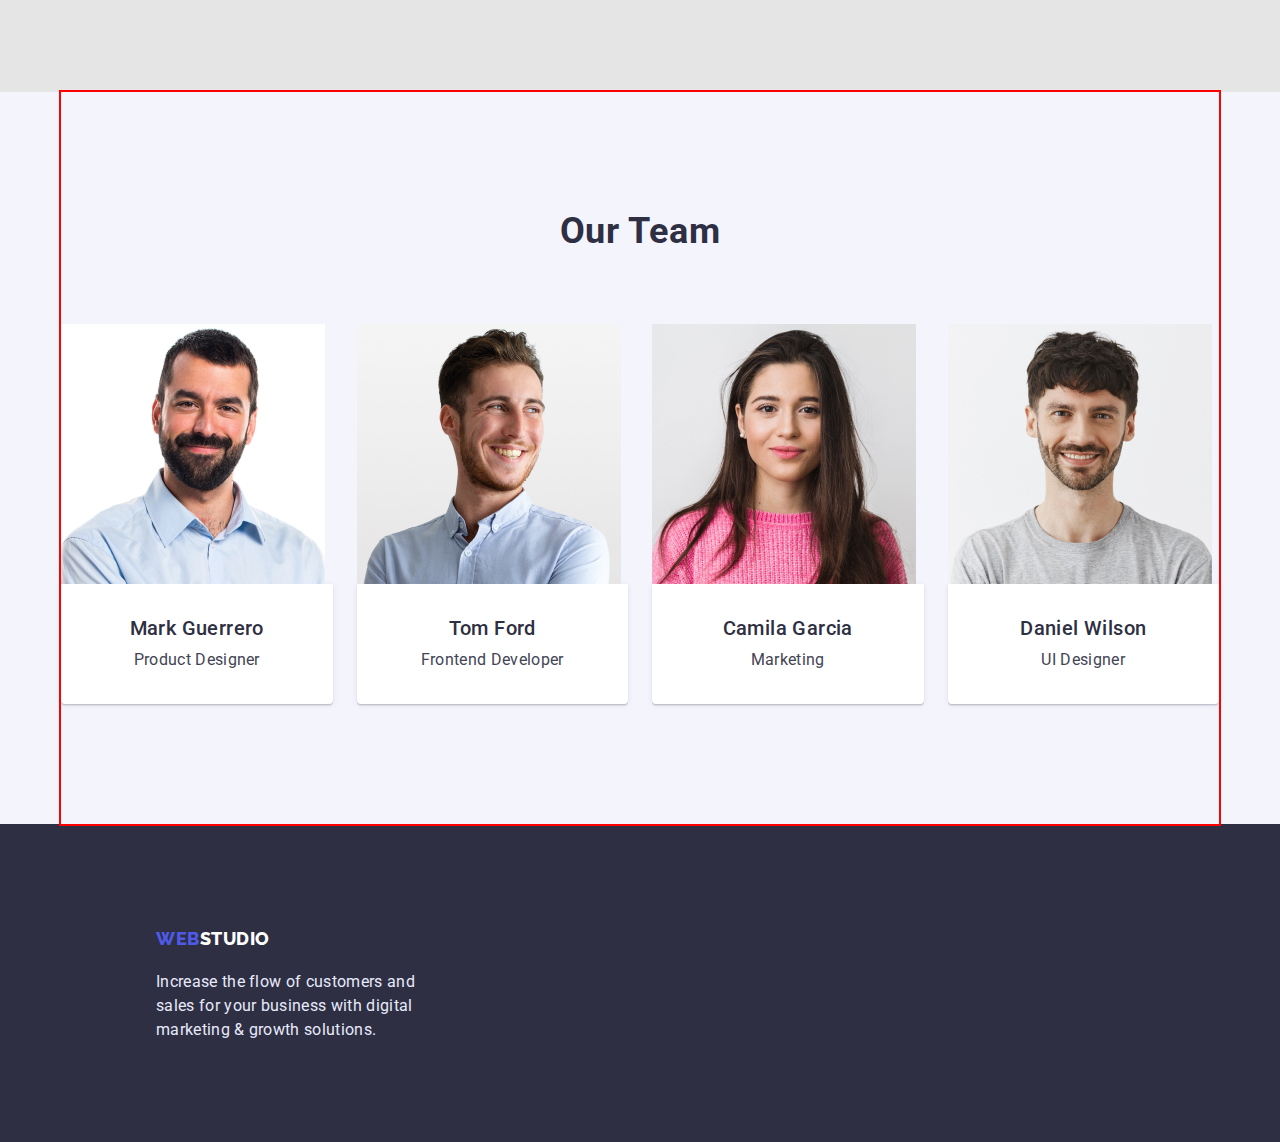
==== commit 78df875e: "робим portfolio" ====
--- a/index.html
+++ b/index.html
@@ -123,7 +123,7 @@
         </div>
       </section>
       <section class="section section-team">
-        <div class="container">
+        <div class="container container-team">
           <h2 class="section-title team">Our Team</h2>
           <ul class="team-list list">
             <li class="team-list-title">
--- a/css/styles.css
+++ b/css/styles.css
@@ -14,22 +14,25 @@
   background-color: var(--primery-background-color);
 }
 .section {
-  margin-top: ;: 120px;
-  margin-bottom: 120px;
+  padding-top: 120px;
+  padding-bottom: 120px;
+}
+.section:last-child {
+  padding-top: 0;
+  padding-bottom: 0;
 }
 .container {
   width: 1158px;
   margin-left: auto;
   margin-right: auto;
   outline: 2px solid red;
-
-  }
+}
 h1,
 h2,
 h3,
 h4,
 p {
-  margin:0;
+  margin: 0;
 }
 ul,
 ol {
@@ -37,7 +40,9 @@
   margin-bottom: 0;
   padding-left: 0;
 }
-button {cursor: pointer;} 
+button {
+  cursor: pointer;
+}
 img {
   display: block;
 }
@@ -50,7 +55,7 @@
 /* ===================HEADER================================ */
 
 /* menu */
-.top-header{
+.top-header {
   padding-bottom: 20px;
 }
 .top-header-container {
@@ -85,13 +90,15 @@
   align-items: center;
   margin-left: auto;
 }
-.contact-div{ 
+.contact-div {
   display: flex;
   align-items: center;
   margin-left: auto;
   justify-items: space-between;
 }
-.contact-mail {margin-right: 30px;}
+.contact-mail {
+  margin-right: 30px;
+}
 
 .menu-link:hover,
 .menu-link:focus {
@@ -147,6 +154,8 @@
   color: var(--third-text-color);
 }
 .button {
+  display: block;
+  margin: 0 auto;
   font-weight: 500;
   letter-spacing: 0.04em;
   color: var(--secondary-background-color);
@@ -165,7 +174,6 @@
   color: var(--title-text-color);
   text-align: center;
   margin-bottom: 72px;
-  
 }
 .suptitle {
   font-size: 16px;
@@ -197,50 +205,58 @@
   line-height: 1.07;
   color: var(--third-text-color);
   max-width: 494px;
- padding-bottom: 48px;
- margin: 0 auto;
-
+  padding-bottom: 48px;
+  margin: 0 auto;
 }
 
 /* ===================/HERO================================ */
 
 /*===================== MAIN =================*/
+.row {
+  width: 1158px;
+  margin-left: auto;
+  margin-right: auto;
+  outline: 2px solid red;
+  margin-top: 96px;
+  margin-bottom: 120px;
+}
+.content {
+  display: flex;
+  gap: 24px;
+  flex-wrap: wrap;
+}
+.content-title {
+  flex-basis: calc((100% - 72px) / 3);
+}
 
 .our {
   opacity: 0;
+  display: none;
 }
 
 /* features */
 
-
 .features-list {
   display: flex;
+}
+.features-list-title {
+  flex-basis: calc((100% - 72px) / 4);
+}
+
+.work-list {
+  display: flex;
   gap: 24px;
 }
-.features-list-title{
-  flex-basis: calc((100% - 72px) / 4);
-}
-
-
-.work-list {
+.work-list-title {
+  flex-basis: calc((100% - 72px) / 3);
+}
+
+.team-list {
   display: flex;
   gap: 24px;
-}
-.work-list-title{
-  flex-basis: calc((100% - 72px) / 3);
-}
- 
-.team {
-  margin-top: 120px;
-}
-.team-list {
-  display: flex;
-  gap: 24px;
-
 }
 .team-list-title {
   flex-basis: calc((100% - 72px) / 4);
-
 }
 .feature-list .title {
   color: var(--title-text-color);
@@ -248,9 +264,13 @@
 .caption {
   margin-bottom: 8px;
 }
+
 .section-team {
   background-color: #f4f4fd;
-  
+}
+.container-team {
+  padding-top: 120px;
+  padding-bottom: 120px;
 }
 .team-card {
   padding-top: 32px;
@@ -267,9 +287,7 @@
 /*===================== /MAIN =================*/
 
 /* ===================FOOTER============= */
-.footer {
-  
-}
+
 .container-footer {
   width: 1440px;
   padding-left: 156px;
@@ -280,8 +298,7 @@
 }
 .suptitle-footer {
   max-width: 264px;
-   margin-top: 16px;
-  
+  margin-top: 16px;
 }
 
 /* ===================/FOOTER============= */
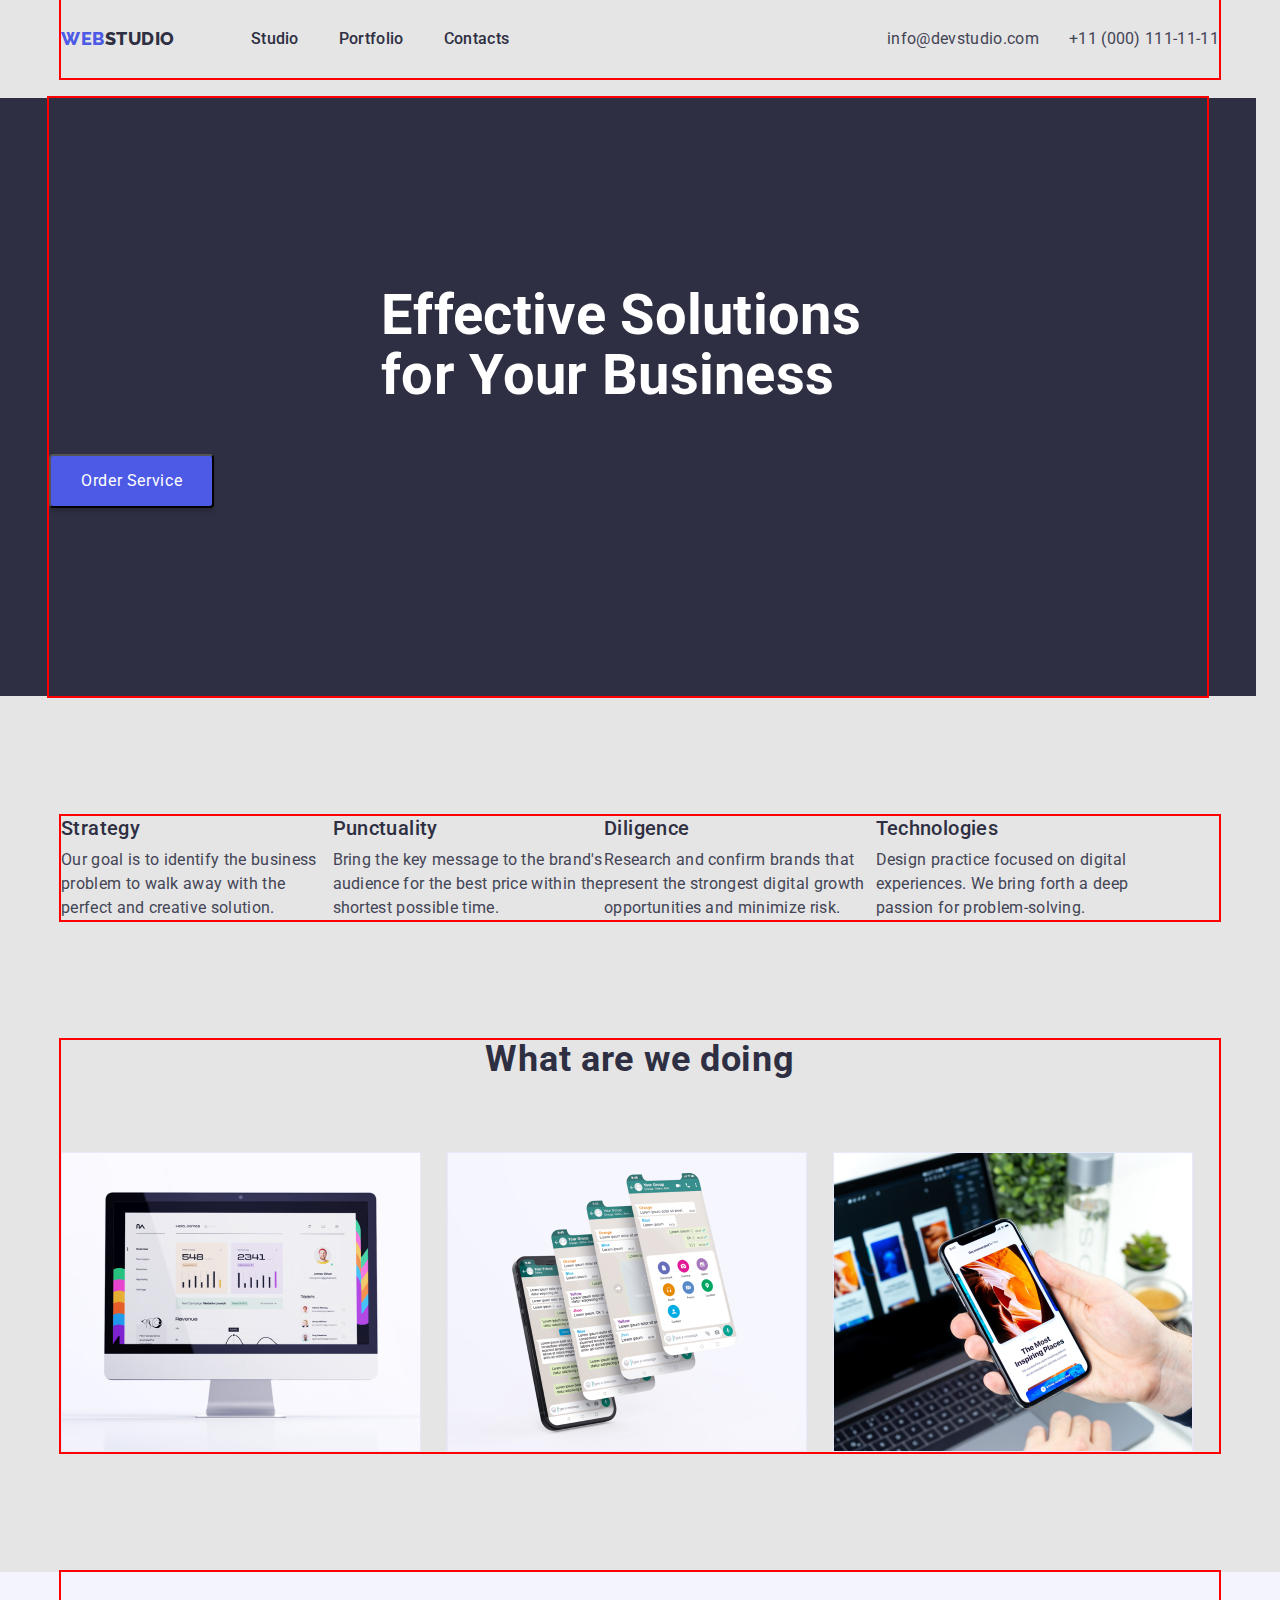
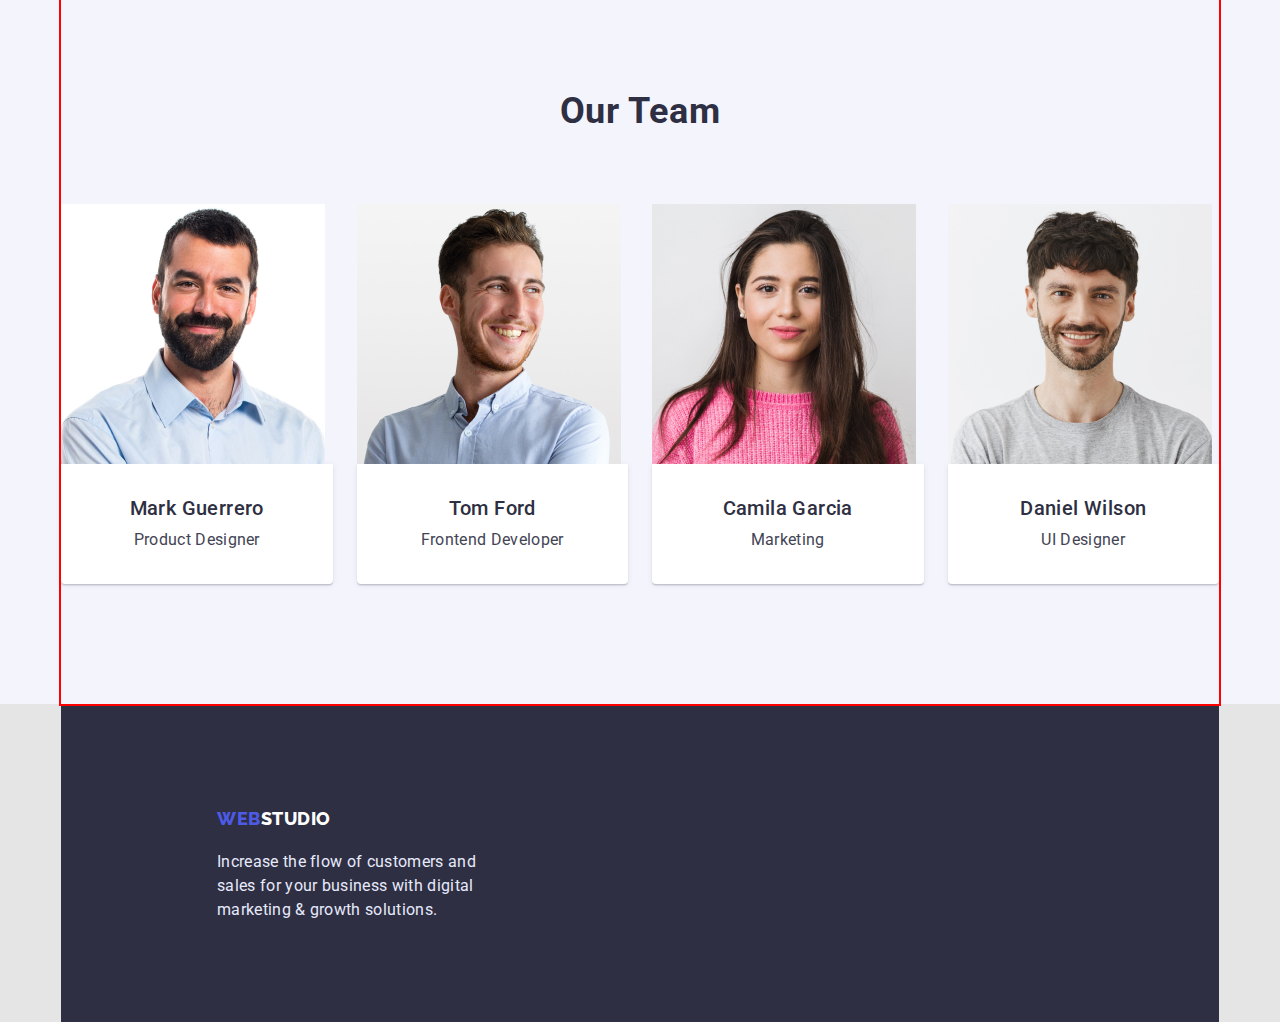
==== commit 1d8883c6: "Add Portfolio" ====
--- a/index.html
+++ b/index.html
@@ -40,6 +40,7 @@
           </li>
         </ul></div>
       </div>
+      <div class="ramka"></div>
     </header>
     <!-- HERO -->
     <section class="hero">
@@ -87,7 +88,7 @@
         </div>
       </section>
       <!-- What are we doing -->
-      <section class="section">
+      <section class="section section-work">
         <div class="container">
           <h2 class="section-title">What are we doing</h2>
           <div class="container-work"><ul class="work-list list">
--- a/css/styles.css
+++ b/css/styles.css
@@ -21,6 +21,9 @@
   padding-top: 0;
   padding-bottom: 0;
 }
+.section-work {
+  padding-top: 0;
+}
 .container {
   width: 1158px;
   margin-left: auto;
@@ -55,9 +58,6 @@
 /* ===================HEADER================================ */
 
 /* menu */
-.top-header {
-  padding-bottom: 20px;
-}
 .top-header-container {
   display: flex;
   align-items: center;
@@ -115,6 +115,11 @@
 .mail:focus,
 .number:focus {
   color: var(--accent-color);
+}
+.ramka {
+  min-width: 1158px;
+  min-height: 20px;
+  border: 1px transparent;
 }
 /* ===================/HEADER================================ */
 /*===================== COMPONENTS =================*/
@@ -135,8 +140,6 @@
 }
 /* button */
 .modal-btn {
-  display: block;
-  margin: 0 auto;
   padding-bottom: 188px;
   letter-spacing: 0.04em;
   color: var(--third-text-color);
@@ -154,11 +157,16 @@
   color: var(--third-text-color);
 }
 .button {
-  display: block;
-  margin: 0 auto;
+  display: inline-block;
+  border-radius: 4px;
+  padding: 12px 24px;
+  min-width: 116px;
+  text-decoration: none;
+  text-align: center;
   font-weight: 500;
   letter-spacing: 0.04em;
   color: var(--secondary-background-color);
+  border: 1px solid #e7e9fc;
 }
 .button:hover,
 .button:focus {
@@ -212,29 +220,44 @@
 /* ===================/HERO================================ */
 
 /*===================== MAIN =================*/
+/* ========================PORTFOLIO =============*/
+.filters-button-project {
+  display: inline-block;
+  text-align: center;
+}
+
+.section-row {
+  padding-bottom: 120px;
+}
 .row {
-  width: 1158px;
+  width: 1128px;
   margin-left: auto;
   margin-right: auto;
   outline: 2px solid red;
   margin-top: 96px;
-  margin-bottom: 120px;
 }
 .content {
   display: flex;
-  gap: 24px;
+  column-gap: 24px;
+  row-gap: 48px;
   flex-wrap: wrap;
 }
 .content-title {
   flex-basis: calc((100% - 72px) / 3);
 }
+
+/* ========================/PORTFOLIO =============*/
 
 .our {
   opacity: 0;
   display: none;
 }
-
-/* features */
+.portfolio-card {
+  padding-top: 32px;
+  padding-bottom: 32px;
+  background: #ffffff;
+  border: 1px solid #e7e9fc;
+}
 
 .features-list {
   display: flex;
@@ -289,7 +312,8 @@
 /* ===================FOOTER============= */
 
 .container-footer {
-  width: 1440px;
+  margin: 0 auto;
+  width: 1158px;
   padding-left: 156px;
   padding-top: 100px;
   padding-bottom: 100px;
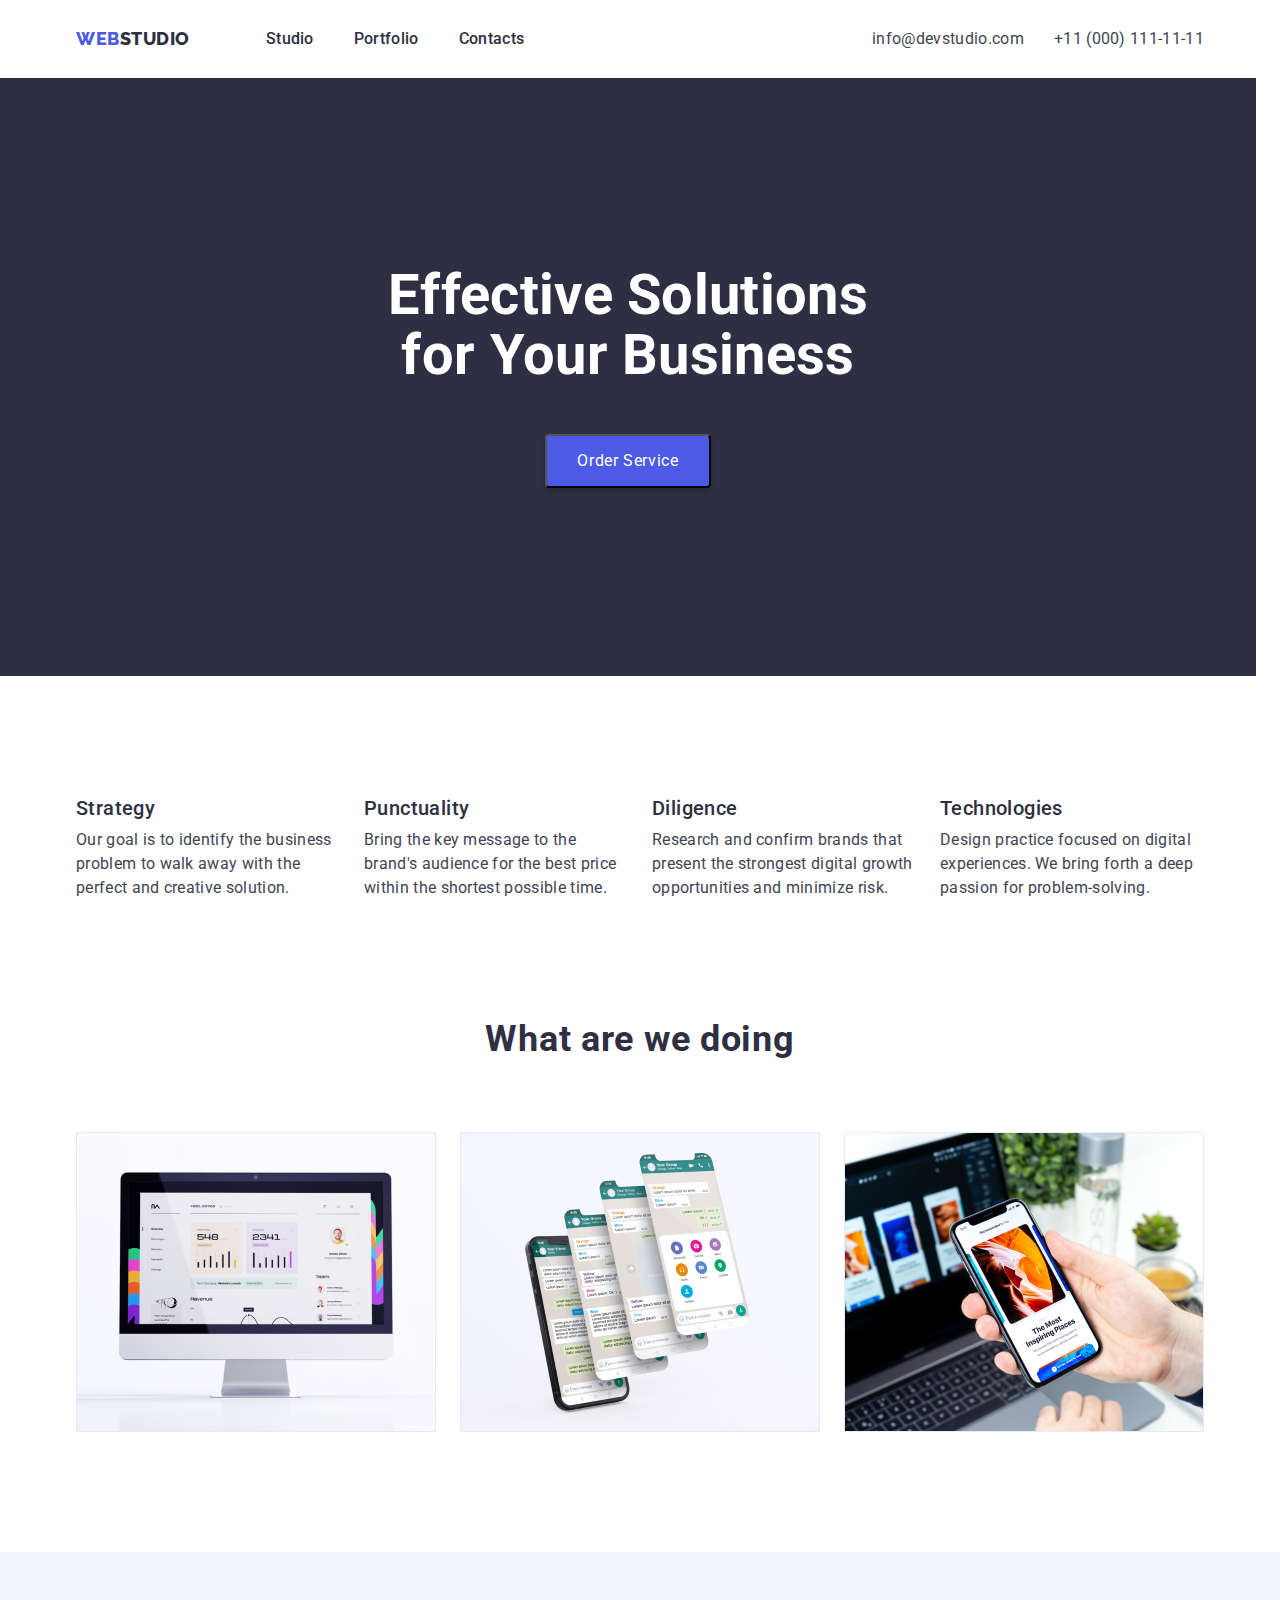
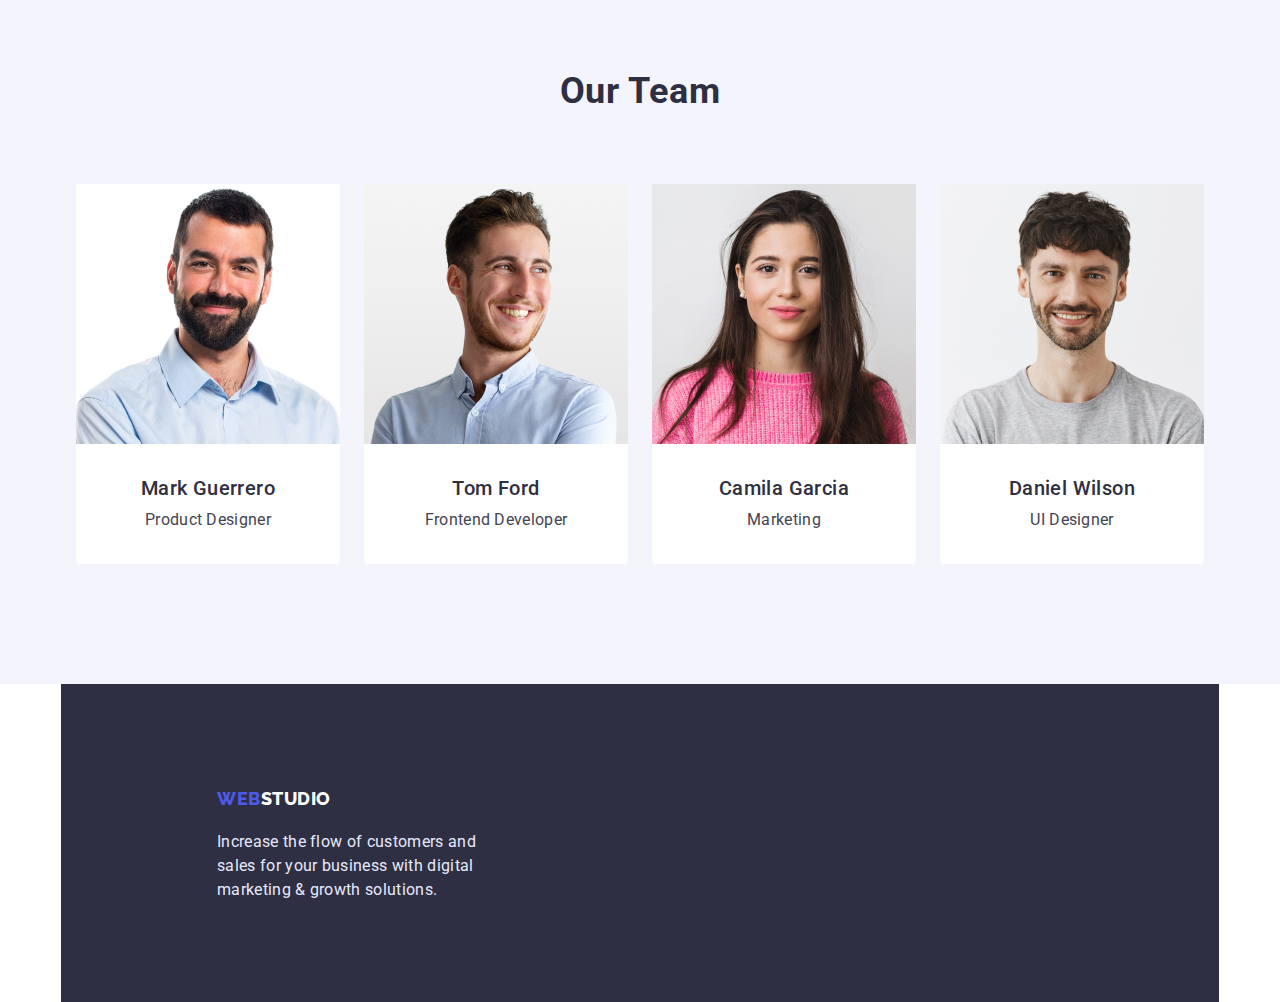
==== commit 19bb6c78: "Додає фінальні зміни" ====
--- a/index.html
+++ b/index.html
@@ -40,8 +40,7 @@
           </li>
         </ul></div>
       </div>
-      <div class="ramka"></div>
-    </header>
+         </header>
     <!-- HERO -->
     <section class="hero">
       <div class="container hero-container">
@@ -89,9 +88,10 @@
       </section>
       <!-- What are we doing -->
       <section class="section section-work">
-        <div class="container">
+        <div class="container container-work">
           <h2 class="section-title">What are we doing</h2>
-          <div class="container-work"><ul class="work-list list">
+          <div class="container-work">
+            <ul class="work-list list">
             <li class="work-list-title">
               <img
                 class="pictures-work"
--- a/css/styles.css
+++ b/css/styles.css
@@ -2,11 +2,12 @@
   --primery-text-color: #434455;
   --title-text-color: #2e2f42;
   --accent-color: #404bbf;
-  --primery-background-color: #e5e5e5;
+  --primery-background-color: #ffffff;
   --secondary-background-color: #4d5ae5;
   --third-text-color: #ffffff;
   --additional-color: #e7e9fc;
 }
+
 body {
   font-family: 'Roboto', sans-serif;
   letter-spacing: 0.02em;
@@ -25,10 +26,10 @@
   padding-top: 0;
 }
 .container {
-  width: 1158px;
+  max-width: 1158px;
+  padding: 0 15px;
   margin-left: auto;
   margin-right: auto;
-  outline: 2px solid red;
 }
 h1,
 h2,
@@ -157,12 +158,9 @@
   color: var(--third-text-color);
 }
 .button {
-  display: inline-block;
   border-radius: 4px;
   padding: 12px 24px;
-  min-width: 116px;
   text-decoration: none;
-  text-align: center;
   font-weight: 500;
   letter-spacing: 0.04em;
   color: var(--secondary-background-color);
@@ -202,6 +200,7 @@
 .hero {
   background-color: var(--title-text-color);
   margin-right: 24px;
+  text-align: center;
 }
 .hero-container {
   max-width: 1440px;
@@ -221,53 +220,65 @@
 
 /*===================== MAIN =================*/
 /* ========================PORTFOLIO =============*/
-.filters-button-project {
-  display: inline-block;
-  text-align: center;
-}
-
-.section-row {
+.button-none {
+  display: none;
+}
+.section-buttton {
+  padding-top: 96px;
   padding-bottom: 120px;
 }
-.row {
-  width: 1128px;
+.portfolio {
+  max-width: 1158px;
+  padding: 0 15px;
   margin-left: auto;
   margin-right: auto;
-  outline: 2px solid red;
-  margin-top: 96px;
+}
+
+.filters-button {
+  display: flex;
+  align-items: center;
+  justify-content: center;
+}
+.filters-button-project:not(:last-child) {
+  margin-right: 24px;
 }
 .content {
   display: flex;
+  flex-wrap: wrap;
   column-gap: 24px;
   row-gap: 48px;
-  flex-wrap: wrap;
+  margin-top: 72px;
 }
 .content-title {
   flex-basis: calc((100% - 72px) / 3);
 }
 
-/* ========================/PORTFOLIO =============*/
-
-.our {
-  opacity: 0;
-  display: none;
-}
 .portfolio-card {
+  padding-left: 16px;
   padding-top: 32px;
   padding-bottom: 32px;
   background: #ffffff;
   border: 1px solid #e7e9fc;
 }
+/*  */
+/* ========================/PORTFOLIO =============*/
+
+.our {
+  opacity: 0;
+  display: none;
+}
 
 .features-list {
   display: flex;
+  gap: 24px;
+  flex-wrap: wrap;
 }
 .features-list-title {
   flex-basis: calc((100% - 72px) / 4);
 }
-
 .work-list {
   display: flex;
+
   gap: 24px;
 }
 .work-list-title {
@@ -276,8 +287,10 @@
 
 .team-list {
   display: flex;
-  gap: 24px;
-}
+  column-gap: 24px;
+  order: 0;
+}
+
 .team-list-title {
   flex-basis: calc((100% - 72px) / 4);
 }
@@ -301,8 +314,7 @@
   padding-right: 16px;
   padding-left: 16px;
   background-color: var(--third-text-color);
-  box-shadow: 0px 1px 6px rgba(46, 47, 66, 0.08), 0px 1px 1px rgba(46, 47, 66, 0.16),
-    0px 2px 1px rgba(46, 47, 66, 0.08);
+
   border-radius: 0px 0px 4px 4px;
   text-align: center;
 }
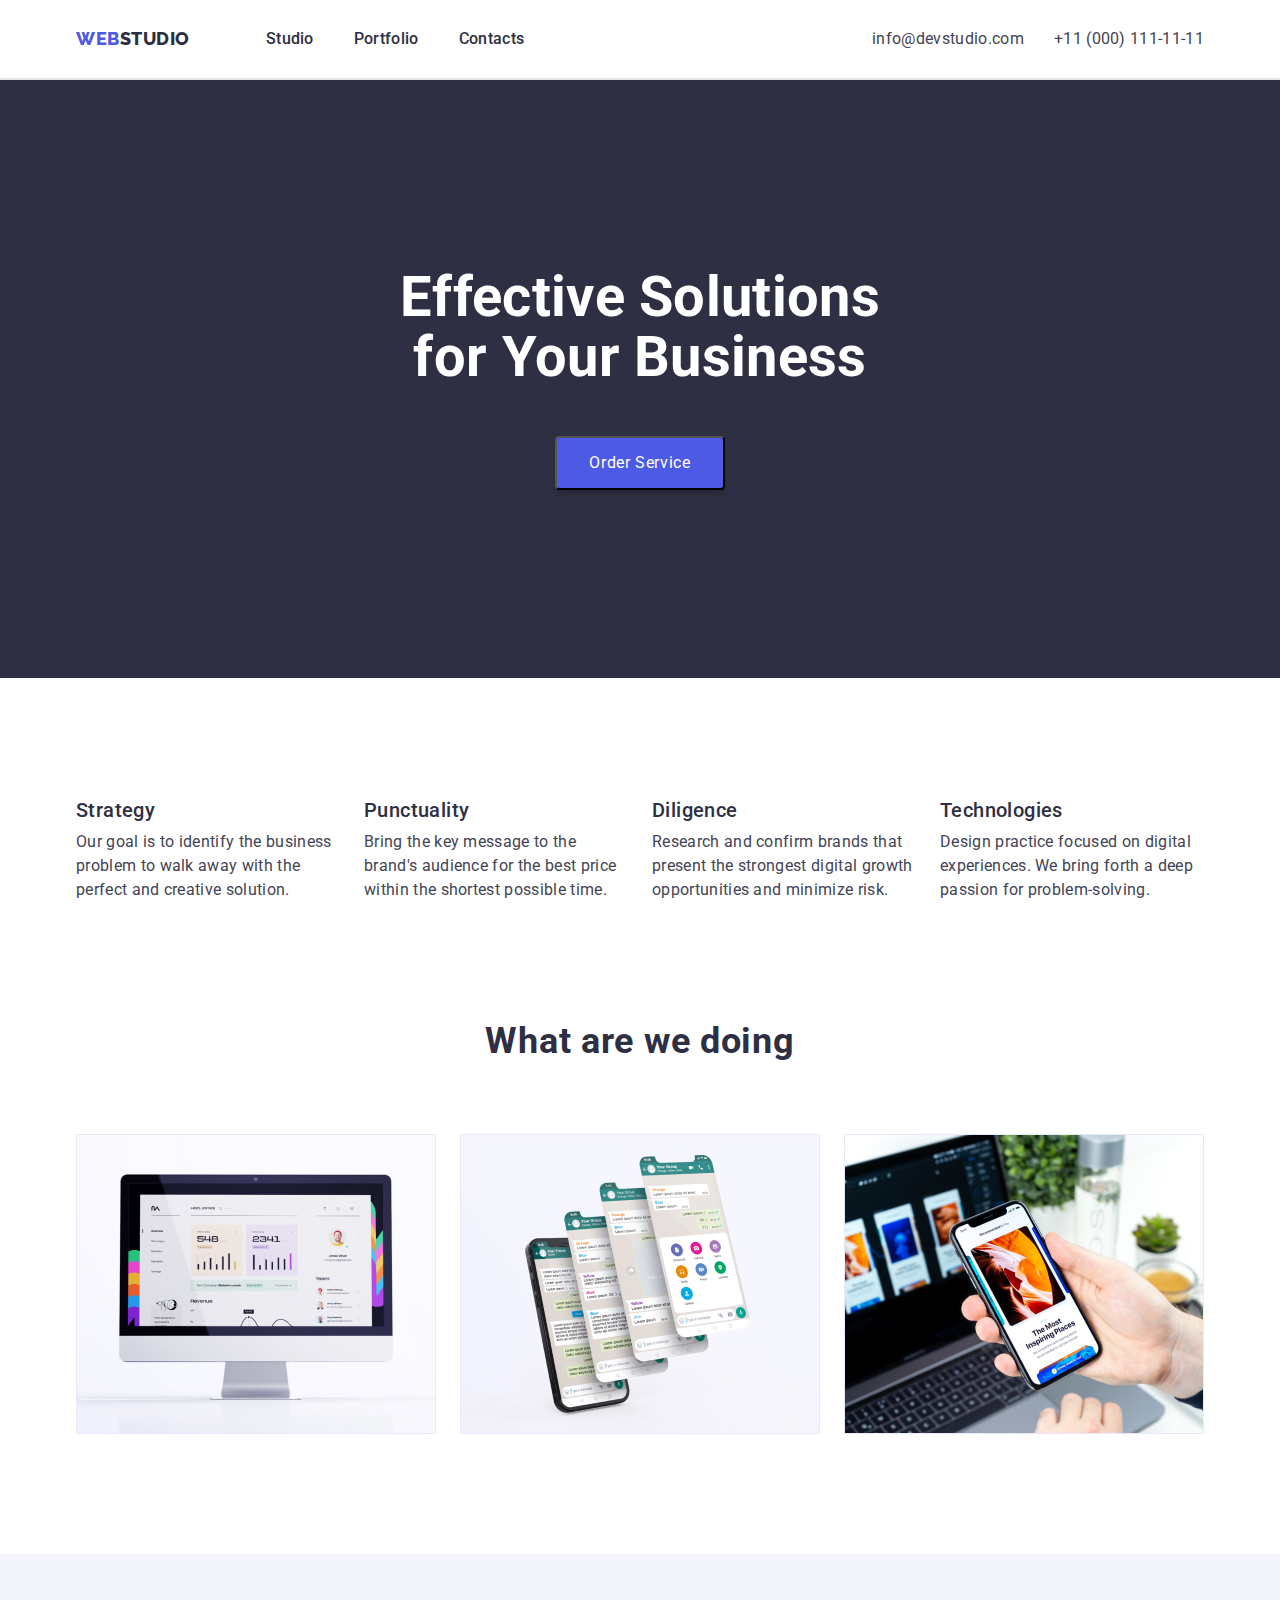
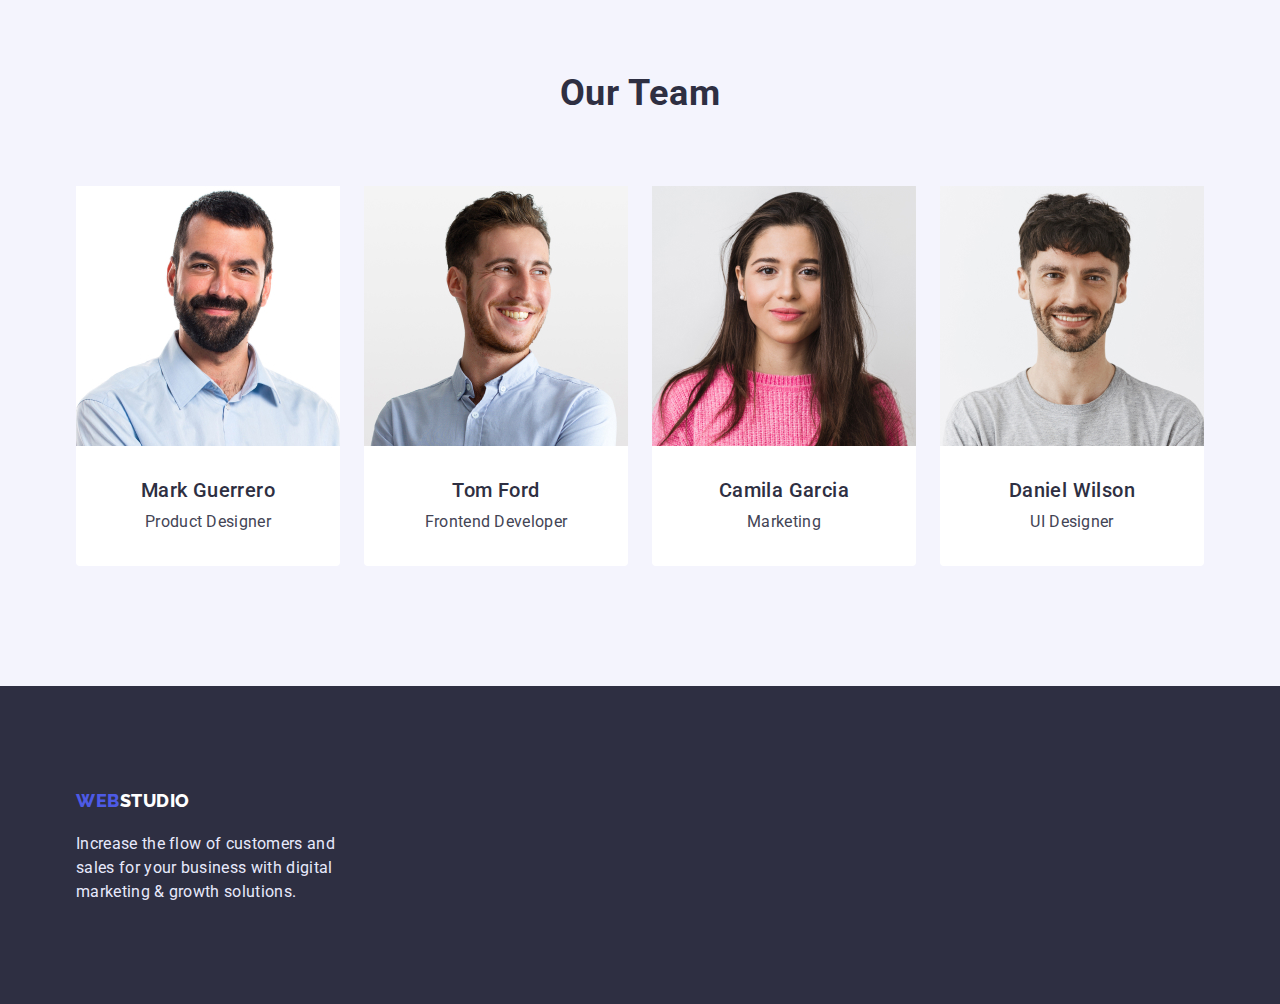
==== commit 0d0ce237: "Вносить зміни по вказівці ментора" ====
--- a/index.html
+++ b/index.html
@@ -22,7 +22,9 @@
     <header class="top-header">
       <div class="container top-header-container">
         <nav class="nav">
-          <a class="logo link container-logo" href="./index.html">Web<span class="logo-studio-up">Studio</span></a>
+          <a class="logo link container-logo" href="./index.html"
+            >Web<span class="logo-studio-up">Studio</span></a
+          >
           <ul class="menu list">
             <li class="menu-item"><a href="./index.html" class="menu-link link">Studio</a></li>
             <li class="menu-item">
@@ -31,16 +33,18 @@
             <li class="menu-item"><a href="" class="menu-link link">Contacts</a></li>
           </ul>
         </nav>
-        <div class="contact-div"><ul class="contact list">
-          <li class="contact-mail">
-            <a href="mailto:info@devstudio.com" class="mail link">info@devstudio.com</a>
-          </li>
-          <li class="contact-number">
-            <a href="tel:+110001111111" class="number link">+11 (000) 111-11-11</a>
-          </li>
-        </ul></div>
+        <div class="contact-div">
+          <ul class="contact list">
+            <li class="contact-mail">
+              <a href="mailto:info@devstudio.com" class="mail link">info@devstudio.com</a>
+            </li>
+            <li class="contact-number">
+              <a href="tel:+110001111111" class="number link">+11 (000) 111-11-11</a>
+            </li>
+          </ul>
+        </div>
       </div>
-         </header>
+    </header>
     <!-- HERO -->
     <section class="hero">
       <div class="container hero-container">
@@ -92,35 +96,35 @@
           <h2 class="section-title">What are we doing</h2>
           <div class="container-work">
             <ul class="work-list list">
-            <li class="work-list-title">
-              <img
-                class="pictures-work"
-                src="./images/box1.jpg"
-                alt="ekran"
-                width="360"
-                height="300"
-              />
-            </li>
-            <li class="work-list-title">
-              <img
-                class="pictures-work"
-                src="./images/box2.jpg"
-                alt="phones"
-                width="360"
-                height="300"
-              />
-            </li>
-            <li class="work-list-title">
-              <img
-                class="pictures-work"
-                src="./images/box3.jpg"
-                alt="notebook and phone"
-                width="360"
-                height="300"
-              />
-            </li>
-          </ul>
-        </div>
+              <li class="work-list-title">
+                <img
+                  class="pictures-work"
+                  src="./images/box1.jpg"
+                  alt="ekran"
+                  width="360"
+                  height="300"
+                />
+              </li>
+              <li class="work-list-title">
+                <img
+                  class="pictures-work"
+                  src="./images/box2.jpg"
+                  alt="phones"
+                  width="360"
+                  height="300"
+                />
+              </li>
+              <li class="work-list-title">
+                <img
+                  class="pictures-work"
+                  src="./images/box3.jpg"
+                  alt="notebook and phone"
+                  width="360"
+                  height="300"
+                />
+              </li>
+            </ul>
+          </div>
         </div>
       </section>
       <section class="section section-team">
@@ -185,8 +189,10 @@
     </main>
     <!--footer-->
     <footer class="footer">
-      <div class=" container-footer">
-        <a href="./index.html" class="logo link footer-logo">Web<span class="logo-studio-down">Studio</span></a>
+      <div class="container-footer">
+        <a href="./index.html" class="logo link footer-logo"
+          >Web<span class="logo-studio-down">Studio</span></a
+        >
         <p class="suptitle suptitle-footer">
           Increase the flow of customers and sales for your business with digital marketing & growth
           solutions.
--- a/css/styles.css
+++ b/css/styles.css
@@ -6,6 +6,8 @@
   --secondary-background-color: #4d5ae5;
   --third-text-color: #ffffff;
   --additional-color: #e7e9fc;
+  --based-background-color: #e5e5e5;
+  --team-section-color: #f4f4fd;
 }
 
 body {
@@ -14,17 +16,7 @@
   color: var(--primery-text-color);
   background-color: var(--primery-background-color);
 }
-.section {
-  padding-top: 120px;
-  padding-bottom: 120px;
-}
-.section:last-child {
-  padding-top: 0;
-  padding-bottom: 0;
-}
-.section-work {
-  padding-top: 0;
-}
+
 .container {
   max-width: 1158px;
   padding: 0 15px;
@@ -59,11 +51,14 @@
 /* ===================HEADER================================ */
 
 /* menu */
-.top-header-container {
-  display: flex;
-  align-items: center;
+.top-header {
   padding-top: 24px;
   padding-bottom: 24px;
+  border-bottom: 2px solid var(--based-background-color);
+}
+.top-header-container {
+  display: flex;
+  align-items: center;
 }
 .nav {
   display: flex;
@@ -141,7 +136,7 @@
 }
 /* button */
 .modal-btn {
-  padding-bottom: 188px;
+  min-width: 105px;
   letter-spacing: 0.04em;
   color: var(--third-text-color);
   background-color: var(--secondary-background-color);
@@ -149,8 +144,8 @@
   border-radius: 4px;
   padding-top: 16px;
   padding-bottom: 16px;
-  padding-left: 30px;
-  padding-right: 30px;
+  padding-left: 32px;
+  padding-right: 32px;
 }
 .modal-btn:hover,
 .modal-btn:focus {
@@ -199,21 +194,21 @@
 /* ==================HERO========== */
 .hero {
   background-color: var(--title-text-color);
-  margin-right: 24px;
   text-align: center;
+  padding-top: 188px;
+  padding-bottom: 188px;
 }
 .hero-container {
   max-width: 1440px;
-  padding-top: 188px;
-  padding-bottom: 188px;
 }
 .hero-title {
   font-size: 56px;
   line-height: 1.07;
   color: var(--third-text-color);
   max-width: 494px;
-  padding-bottom: 48px;
-  margin: 0 auto;
+  margin-left: auto;
+  margin-right: auto;
+  margin-bottom: 48px;
 }
 
 /* ===================/HERO================================ */
@@ -257,8 +252,8 @@
   padding-left: 16px;
   padding-top: 32px;
   padding-bottom: 32px;
-  background: #ffffff;
-  border: 1px solid #e7e9fc;
+  background-color: #ffffff;
+  border: 1px solid var(--additional-color);
 }
 /*  */
 /* ========================/PORTFOLIO =============*/
@@ -300,11 +295,17 @@
 .caption {
   margin-bottom: 8px;
 }
-
+.section {
+  padding-top: 120px;
+  padding-bottom: 120px;
+}
+.section-work {
+  padding-top: 0;
+}
 .section-team {
-  background-color: #f4f4fd;
-}
-.container-team {
+  background-color: var(--team-section-color);
+}
+.section-team {
   padding-top: 120px;
   padding-bottom: 120px;
 }
@@ -322,15 +323,18 @@
 /*===================== /MAIN =================*/
 
 /* ===================FOOTER============= */
-
+.footer {
+  background-color: var(--title-text-color);
+  padding-top: 100px;
+  padding-bottom: 100px;
+}
 .container-footer {
   margin: 0 auto;
   width: 1158px;
-  padding-left: 156px;
-  padding-top: 100px;
-  padding-bottom: 100px;
+  padding-right: 15px;
+  padding-left: 15px;
+
   flex-grow: 1;
-  background-color: var(--title-text-color);
 }
 .suptitle-footer {
   max-width: 264px;
